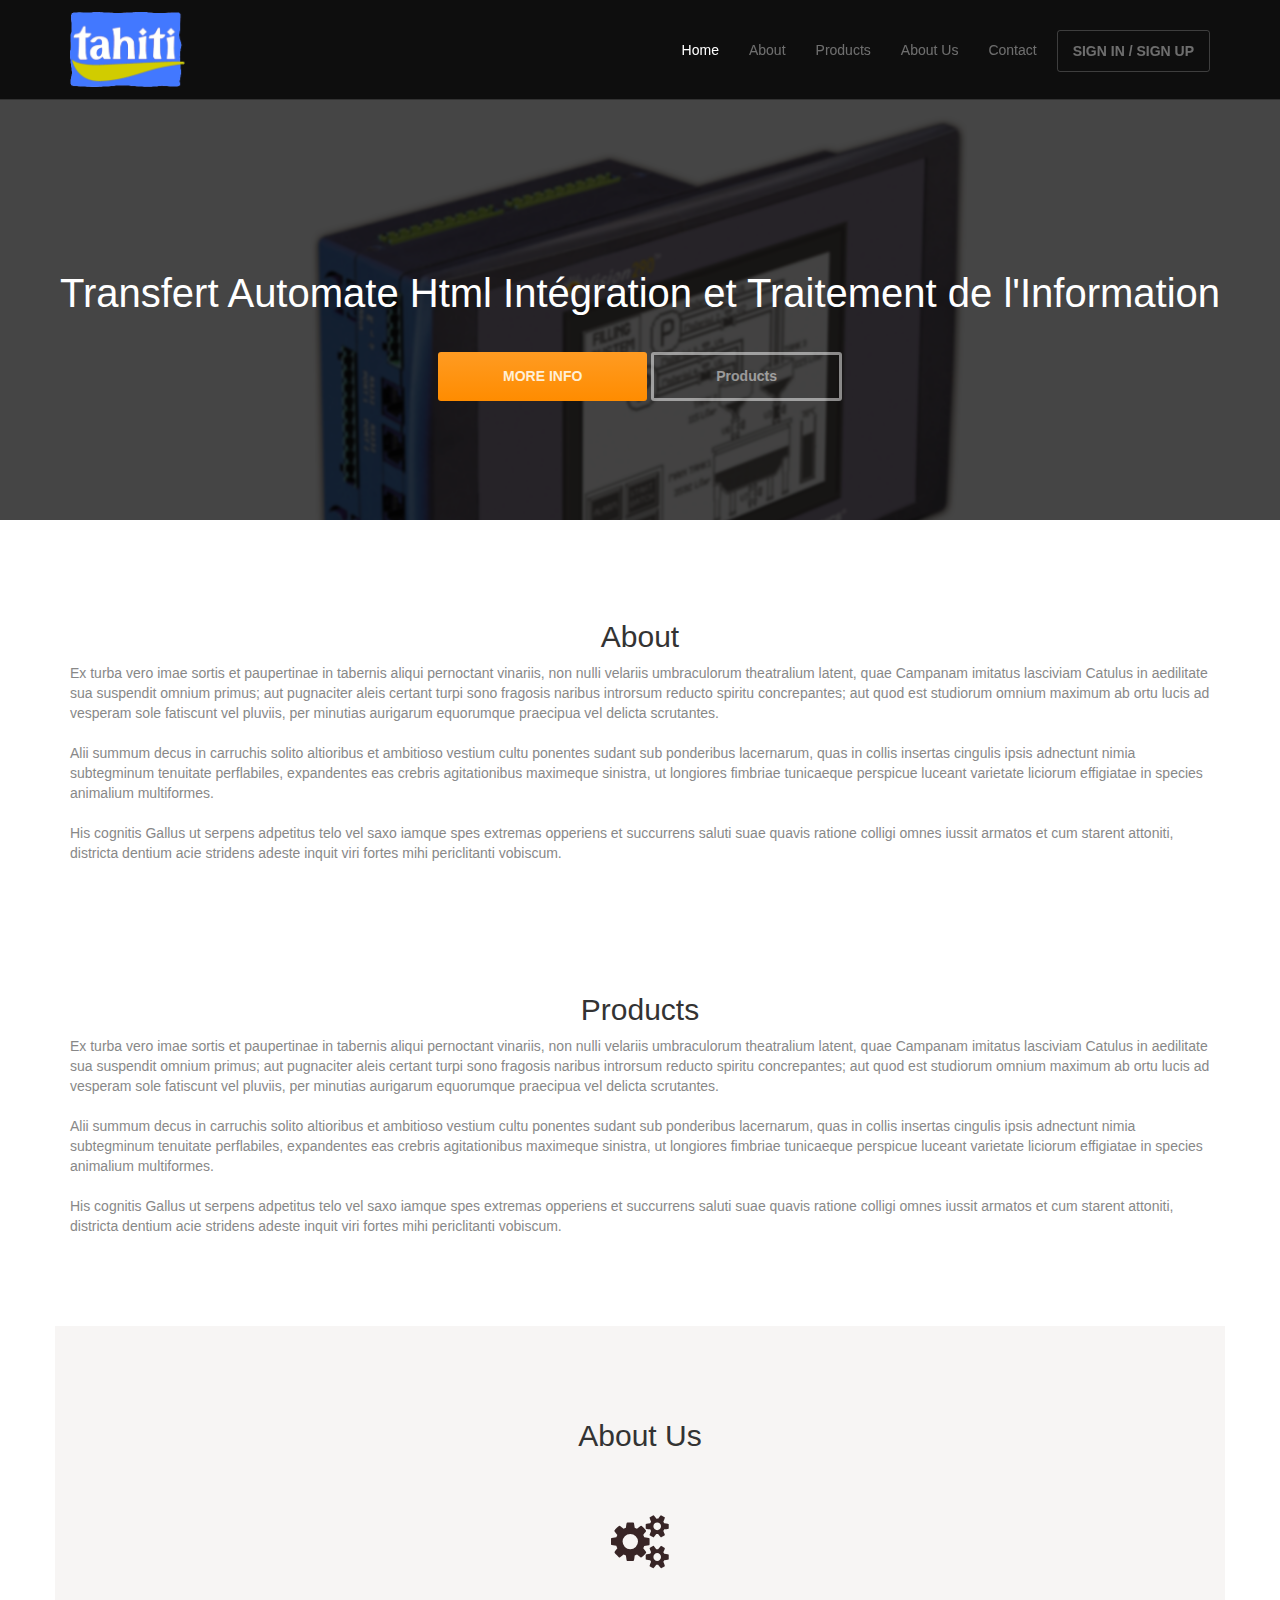
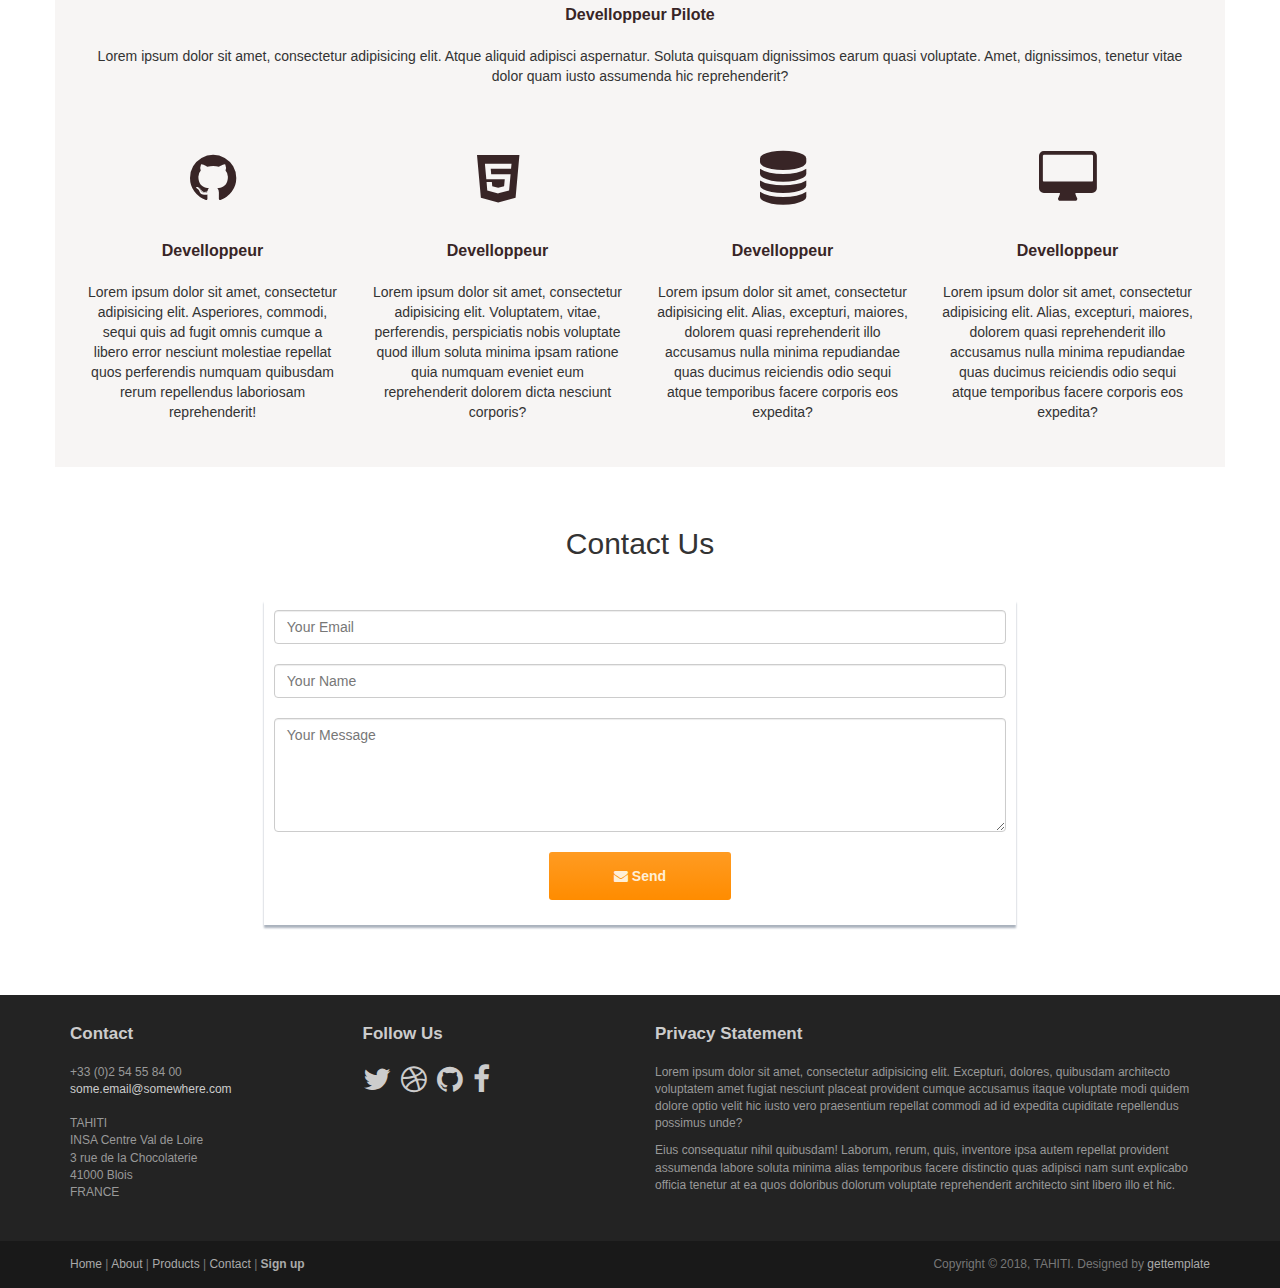
==== tahiti/index.html @ 8d60c03f "add static page" ====
<!DOCTYPE html>
<html lang="en">

<head>
	<meta charset="utf-8">
	<meta name="viewport" content="width=device-width, initial-scale=1.0">
	<meta name="description" content="">

	<title>TAHITI - AWAIE -- Index</title>

	<link rel="shortcut icon" href="assets/img/icon.png">

	<link rel="stylesheet" media="screen" href="http://fonts.googleapis.com/css?family=Roboto:300,400,700">
	<link rel="stylesheet" href="assets/css/bootstrap.css">
	<link rel="stylesheet" href="assets/font-awesome/css/font-awesome.min.css">

	<!-- Custom styles for our template -->
	<link rel="stylesheet" href="assets/css/bootstrap-theme-static.css" media="screen">
	<link rel="stylesheet" href="assets/css/static.css">
</head>

<body class="home">
	<!-- Fixed navbar -->
	<div class="navbar navbar-inverse navbar-fixed-top headroom">
		<div class="container">
			<div class="navbar-header">
				<!-- Button for smallest screens -->
				<button type="button" class="navbar-toggle" data-toggle="collapse" data-target=".navbar-collapse"><span class="icon-bar"></span>
					<span class="icon-bar"></span> <span class="icon-bar"></span> </button>
				<a class="navbar-brand" href="index.html"><img src="assets/img/icon.png" style="max-height: 75px;" alt="TAHITI" /></a>
			</div>
			<div class="navbar-collapse collapse">
				<ul class="nav navbar-nav pull-right">
					<li class="active"><a href="#">Home</a></li>
					<li><a href="#about">About</a></li>
					<li><a href="#products">Products</a></li>
					<li><a href="#about-us">About Us</a></li>
					<li><a href="#contact">Contact</a></li>
					<li><a class="btn" href="login.php">SIGN IN / SIGN UP</a></li>
				</ul>
			</div>
			<!--/.nav-collapse -->
		</div>
	</div>
	<!-- /.navbar -->

	<!-- Header -->
	<header id="head">
		<div class="container">
			<div class="row">
				<h1 class="lead">Transfert Automate Html Intégration et Traitement de l'Information</h1>
				<p><br></p>
				<p><a class="btn btn-action btn-lg" role="button" href="#about">MORE INFO</a> <a class="btn btn-default btn-lg"
					 role="button" href="#products">Products</a></p>
			</div>
		</div>
	</header>
	<!-- /Header -->

	<!-- About -->
	<div class="container" id="about">
		<br> <br>
		<h2 class="text-center top-space">About</h2>
		<p class="text-muted">
			Ex turba vero imae sortis et paupertinae in tabernis aliqui pernoctant vinariis, non nulli velariis umbraculorum
			theatralium latent, quae Campanam imitatus lasciviam Catulus in aedilitate sua suspendit omnium primus; aut
			pugnaciter aleis certant turpi sono fragosis naribus introrsum reducto spiritu concrepantes; aut quod est studiorum
			omnium maximum ab ortu lucis ad vesperam sole fatiscunt vel pluviis, per minutias aurigarum equorumque praecipua vel
			delicta scrutantes.<br><br>

			Alii summum decus in carruchis solito altioribus et ambitioso vestium cultu ponentes sudant sub ponderibus
			lacernarum, quas in collis insertas cingulis ipsis adnectunt nimia subtegminum tenuitate perflabiles, expandentes
			eas crebris agitationibus maximeque sinistra, ut longiores fimbriae tunicaeque perspicue luceant varietate liciorum
			effigiatae in species animalium multiformes.<br><br>

			His cognitis Gallus ut serpens adpetitus telo vel saxo iamque spes extremas opperiens et succurrens saluti suae
			quavis ratione colligi omnes iussit armatos et cum starent attoniti, districta dentium acie stridens adeste inquit
			viri fortes mihi periclitanti vobiscum.<br><br>
		</p>
	</div>
	<!-- /About-->

	<!-- Products -->
	<div class="container" id="products">
		<br> <br>
		<h2 class="text-center top-space">Products</h2>
		<p class="text-muted">
			Ex turba vero imae sortis et paupertinae in tabernis aliqui pernoctant vinariis, non nulli velariis umbraculorum
			theatralium latent, quae Campanam imitatus lasciviam Catulus in aedilitate sua suspendit omnium primus; aut
			pugnaciter aleis certant turpi sono fragosis naribus introrsum reducto spiritu concrepantes; aut quod est studiorum
			omnium maximum ab ortu lucis ad vesperam sole fatiscunt vel pluviis, per minutias aurigarum equorumque praecipua vel
			delicta scrutantes.<br><br>

			Alii summum decus in carruchis solito altioribus et ambitioso vestium cultu ponentes sudant sub ponderibus
			lacernarum, quas in collis insertas cingulis ipsis adnectunt nimia subtegminum tenuitate perflabiles, expandentes
			eas crebris agitationibus maximeque sinistra, ut longiores fimbriae tunicaeque perspicue luceant varietate liciorum
			effigiatae in species animalium multiformes.<br><br>

			His cognitis Gallus ut serpens adpetitus telo vel saxo iamque spes extremas opperiens et succurrens saluti suae
			quavis ratione colligi omnes iussit armatos et cum starent attoniti, districta dentium acie stridens adeste inquit
			viri fortes mihi periclitanti vobiscum.<br><br>
		</p>
	</div>
	<!-- /Products-->

	<!-- About Us -->
	<div class="jumbotron top-space container" id="about-us">
		<h2 class="text-center top-space">About Us</h2>

		<div class="row">
			<div class="col-md-12 col-sm-12 highlight">
				<div class="h-caption">
					<h4><i class="fa fa-cogs"></i>Develloppeur Pilote</h4>
				</div>
				<div class="h-body text-center">
					<p>Lorem ipsum dolor sit amet, consectetur adipisicing elit. Atque aliquid adipisci aspernatur. Soluta quisquam
						dignissimos earum quasi voluptate. Amet, dignissimos, tenetur vitae dolor quam iusto assumenda hic
						reprehenderit?</p>
				</div>
			</div>
			<div class="col-md-3 col-sm-6 highlight">
				<div class="h-caption">
					<h4><i class="fa fa-github"></i>Develloppeur</h4>
				</div>
				<div class="h-body text-center">
					<p>Lorem ipsum dolor sit amet, consectetur adipisicing elit. Asperiores, commodi, sequi quis ad fugit omnis
						cumque a libero error nesciunt molestiae repellat quos perferendis numquam quibusdam rerum repellendus
						laboriosam reprehenderit! </p>
				</div>
			</div>
			<div class="col-md-3 col-sm-6 highlight">
				<div class="h-caption">
					<h4><i class="fa fa-html5"></i>Develloppeur</h4>
				</div>
				<div class="h-body text-center">
					<p>Lorem ipsum dolor sit amet, consectetur adipisicing elit. Voluptatem, vitae, perferendis, perspiciatis nobis
						voluptate quod illum soluta minima ipsam ratione quia numquam eveniet eum reprehenderit dolorem dicta nesciunt
						corporis?</p>
				</div>
			</div>
			<div class="col-md-3 col-sm-6 highlight">
				<div class="h-caption">
					<h4><i class="fa fa-database"></i>Develloppeur</h4>
				</div>
				<div class="h-body text-center">
					<p>Lorem ipsum dolor sit amet, consectetur adipisicing elit. Alias, excepturi, maiores, dolorem quasi
						reprehenderit illo accusamus nulla minima repudiandae quas ducimus reiciendis odio sequi atque temporibus facere
						corporis eos expedita? </p>
				</div>
			</div>
			<div class="col-md-3 col-sm-6 highlight">
				<div class="h-caption">
					<h4><i class="fa fa-desktop"></i>Develloppeur</h4>
				</div>
				<div class="h-body text-center">
					<p>Lorem ipsum dolor sit amet, consectetur adipisicing elit. Alias, excepturi, maiores, dolorem quasi
						reprehenderit illo accusamus nulla minima repudiandae quas ducimus reiciendis odio sequi atque temporibus facere
						corporis eos expedita? </p>
				</div>
			</div>
		</div> <!-- /row  -->
	</div>
	<!-- /About Us -->

	<!-- Contact -->
	<div class="container text-center container" id="contact">
		<h2 class="text-center top-space">Contact Us</h2>
		<br>

		<div class="contact" style="text-align:center;">
			<div class="form-group">
				<form method="post" action="">
					<input type="text" name="email" class="form-control" placeholder="Your Email" tabindex="1"><br>
					<input type="text" name="name" class="form-control" placeholder="Your Name" tabindex="2"><br>

					<textarea name="content" class="form-control" rows="5" placeholder="Your Message" tabindex="3"></textarea><br>

					<button class="btn btn-action btn-lg" type="submit" name="Login" tabindex="4"><i class="fa fa-envelope"></i> Send</button>

				</form>
			</div>

		</div> <!-- /row -->


	</div> <!-- /contact -->



	<footer id="footer" class="top-space">

		<div class="footer1">
			<div class="container">
				<div class="row">

					<div class="col-md-3 widget">
						<h3 class="widget-title">Contact</h3>
						<div class="widget-body">
							<p>+33 (0)2 54 55 84 00<br>
								<a href="mailto:#">some.email@somewhere.com</a><br>
								<br>
								TAHITI<br> INSA Centre Val de Loire<br> 3 rue de la Chocolaterie<br> 41000 Blois<br> FRANCE
							</p>
						</div>
					</div>

					<div class="col-md-3 widget">
						<h3 class="widget-title">Follow Us</h3>
						<div class="widget-body" style="min-height: 25px;">
							<p class="follow-me-icons">
								<a href=""><i class="fa fa-twitter fa-2"></i></a>
								<a href=""><i class="fa fa-dribbble fa-2"></i></a>
								<a href=""><i class="fa fa-github fa-2"></i></a>
								<a href=""><i class="fa fa-facebook fa-2"></i></a>
							</p>
						</div>
					</div>

					<div class="col-md-6 widget">
						<h3 class="widget-title">Privacy Statement</h3>
						<div class="widget-body">
							<p>Lorem ipsum dolor sit amet, consectetur adipisicing elit. Excepturi, dolores, quibusdam architecto voluptatem
								amet fugiat nesciunt placeat provident cumque accusamus itaque voluptate modi quidem dolore optio velit hic
								iusto vero praesentium repellat commodi ad id expedita cupiditate repellendus possimus unde?</p>
							<p>Eius consequatur nihil quibusdam! Laborum, rerum, quis, inventore ipsa autem repellat provident assumenda
								labore soluta minima alias temporibus facere distinctio quas adipisci nam sunt explicabo officia tenetur at ea
								quos doloribus dolorum voluptate reprehenderit architecto sint libero illo et hic.</p>
						</div>
					</div>

				</div> <!-- /row of widgets -->
			</div>
		</div>

		<div class="footer2">
			<div class="container">
				<div class="row">

					<div class="col-md-6 widget">
						<div class="widget-body">
							<p class="simplenav">
								<a href="#">Home</a> |
								<a href="#about">About</a> |
								<a href="#products">Products</a> |
								<a href="#about-us">Contact</a> |
								<b><a href="login.php">Sign up</a></b>
							</p>
						</div>
					</div>

					<div class="col-md-6 widget">
						<div class="widget-body">
							<p class="text-right">
								Copyright &copy; 2018, TAHITI. Designed by <a href="http://gettemplate.com/" rel="designer">gettemplate</a>
							</p>
						</div>
					</div>

				</div> <!-- /row of widgets -->
			</div>
		</div>

	</footer>
</body>

<script>
	function clear(element){
		element.value = null;
	}

</script>

</html>
---- tahiti/assets/css/static.css ----
/* Header */

#head {
	background: #181015 url(../img/automate2.png) no-repeat;
	background-size: cover;
	min-height: 520px;
	text-align: center;
	padding-top: 240px;
	color: white;
	font-weight: 300;
}

#head.secondary {
	height: 100px;
	min-height: 100px;
	padding-top: 0px;
}

#head .lead {
	font-size: 40px;
	margin-bottom: 6px;
	color: white;
	line-height: 1.15em;
}

#head .tagline {
	color: rgba(255, 255, 255, 0.75);
	margin-bottom: 25px;
}

#head .tagline a {
	color: #fff;
}

#head .btn {
	margin-bottom: 10px;
}

#head .btn-default {
	text-shadow: none;
	background: transparent;
	color: rgba(255, 255, 255, .5);
	-webkit-box-shadow: inset 0px 0px 0px 3px rgba(255, 255, 255, .5);
	-moz-box-shadow: inset 0px 0px 0px 3px rgba(255, 255, 255, .5);
	box-shadow: inset 0px 0px 0px 3px rgba(255, 255, 255, .5);
	background: transparent;
}

#head .btn-default:hover, #head .btn-default:focus {
	color: rgba(255, 255, 255, .8);
	-webkit-box-shadow: inset 0px 0px 0px 3px rgba(255, 255, 255, .8);
	-moz-box-shadow: inset 0px 0px 0px 3px rgba(255, 255, 255, .8);
	box-shadow: inset 0px 0px 0px 3px rgba(255, 255, 255, .8);
	background: transparent;
}

#head .btn-default:active, #head .btn-default.active {
	color: #fff;
	-webkit-box-shadow: inset 0px 0px 0px 3px #fff;
	-moz-box-shadow: inset 0px 0px 0px 3px #fff;
	box-shadow: inset 0px 0px 0px 3px #fff;
	background: transparent;
}

@media (max-width: 767px) {
	#head {
		min-height: 420px;
		padding-top: 160px;
	}
	#head .lead {
		font-size: 34px;
	}
}

/* Autohide navbar */

.slideUp {
	top: -100px;
}

.headroom {
	-webkit-transition: all 0.4s ease-out;
	-moz-transition: all 0.4s ease-out;
	-o-transition: all 0.4s ease-out;
	transition: all 0.4s ease-out;
}

/* Highlights (in jumbotron in most cases) */

.highlight {
	margin-top: 40px;
}

.h-caption {
	text-align: center;
}

.h-caption i {
	display: block;
	font-size: 54px;
	color: #382526;
	margin-bottom: 36px;
}

.h-caption h4 {
	color: #382526;
	font-size: 16px;
	font-weight: bold;
	margin-bottom: 20px;
}

.h-body {}

/* Typography */

h1, h2, h3, h4, h5, h6 {
}

h1, .h1, h2, .h2, h3, .h3 {
	margin-top: 30px;
}

blockquote {
	font-style: italic;
	font-family: Georgia;
	color: #999;
	margin: 30px 0 30px;
}

label {
	color: #777;
}

.thin {
	font-weight: 300;
}

.page-title {
	margin-top: 20px;
	font-weight: 300;
}

.text-muted {
	color: #888;
}

.breadcrumb {
	background: none;
	padding: 0;
	margin: 30px 0 0px 0;
}

ul.list-spaces li {
	margin-bottom: 10px;
}

/* Helpers */

.container-full {
	margin: 0 auto;
	width: 100%;
}

.top-space {
	margin-top: 60px;
}

.top-margin {
	margin-top: 20px;
}

img {
	max-width: 100%;
}

img.pull-right {
	margin-left: 10px;
}

img.pull-left {
	margin-right: 10px;
}

#map {
	width: 100%;
	height: 280px;
}

#social {
	margin-top: 50px;
	margin-bottom: 50px;
}

#social .wrapper {
	width: 340px;
	margin: 0 auto;
}

/* Main content block */

.maincontent {}

/* Sidebars */

.sidebar {
	padding-top: 36px;
	padding-bottom: 30px;
}

.sidebar .widget {
	margin-bottom: 20px;
}

.sidebar h1, .sidebar .h1, .sidebar h2, .sidebar .h2, .sidebar h3, .sidebar .h3 {
	margin-top: 20px;
}

/* Footer */

.footer1 {
	background: #232323;
	padding: 30px 0 0 0;
	font-size: 12px;
	color: #999;
}

.footer1 a {
	color: #ccc;
}

.footer1 a:hover {
	color: #fff;
}

.footer1 .widget {
	margin-bottom: 30px;
}

.footer1 .widget-title {
	font-size: 17px;
	font-weight: bold;
	color: #ccc;
	margin: 0 0 20px;
}

.footer1 .entry-meta {
	border-top: 1px solid #ccc;
	border-bottom: 1px solid #ccc;
	margin: 0 0 35px 0;
	padding: 2px 0;
	color: #888888;
	font-size: 12px;
	font-size: 0.75rem;
}

.footer1 .entry-meta a {
	color: #333333;
}

.footer1 .entry-meta .meta-in {
	border-top: 1px solid #ccc;
	border-bottom: 1px solid #ccc;
	padding: 10px 0;
}

.follow-me-icons {
	font-size: 30px;
}

.follow-me-icons i {
	float: left;
	margin: 0 10px 0 0;
}

.footer2 {
	background: #191919;
	padding: 15px 0;
	color: #777;
	font-size: 12px;
}

.footer2 a {
	color: #aaa;
}

.footer2 a:hover {
	color: #fff;
}

.footer2 p {
	margin: 0;
}

.widget-simplenav {
	margin-left: -5px;
}

.widget-simplenav a {
	margin: 0 5px;
}

/* FORM */

.contact {
	width: 66%;
	
    background: #ffffff;
    margin: 10px auto;
    padding: 10px;
    box-shadow: 0px 3px 2px #aab2bd;
    text-align: left;
}

textarea {
	resize: vertical;
}
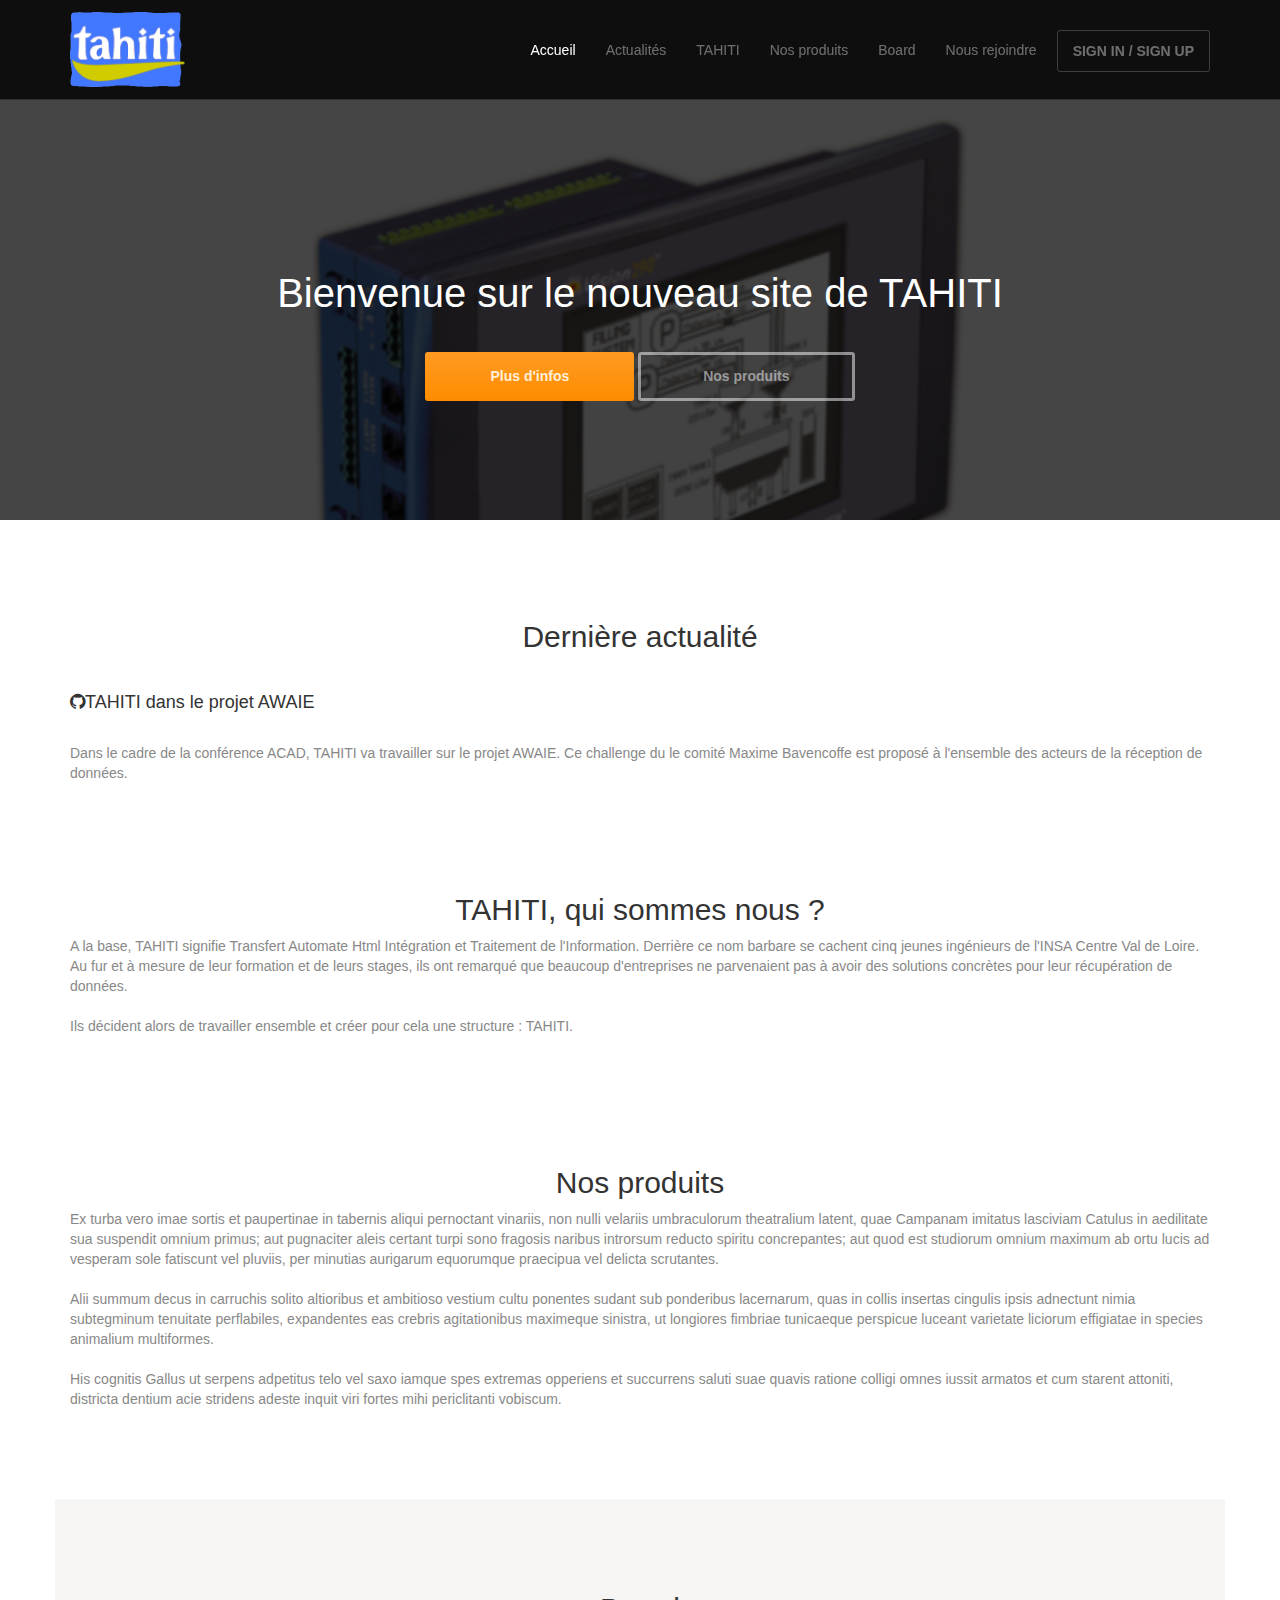
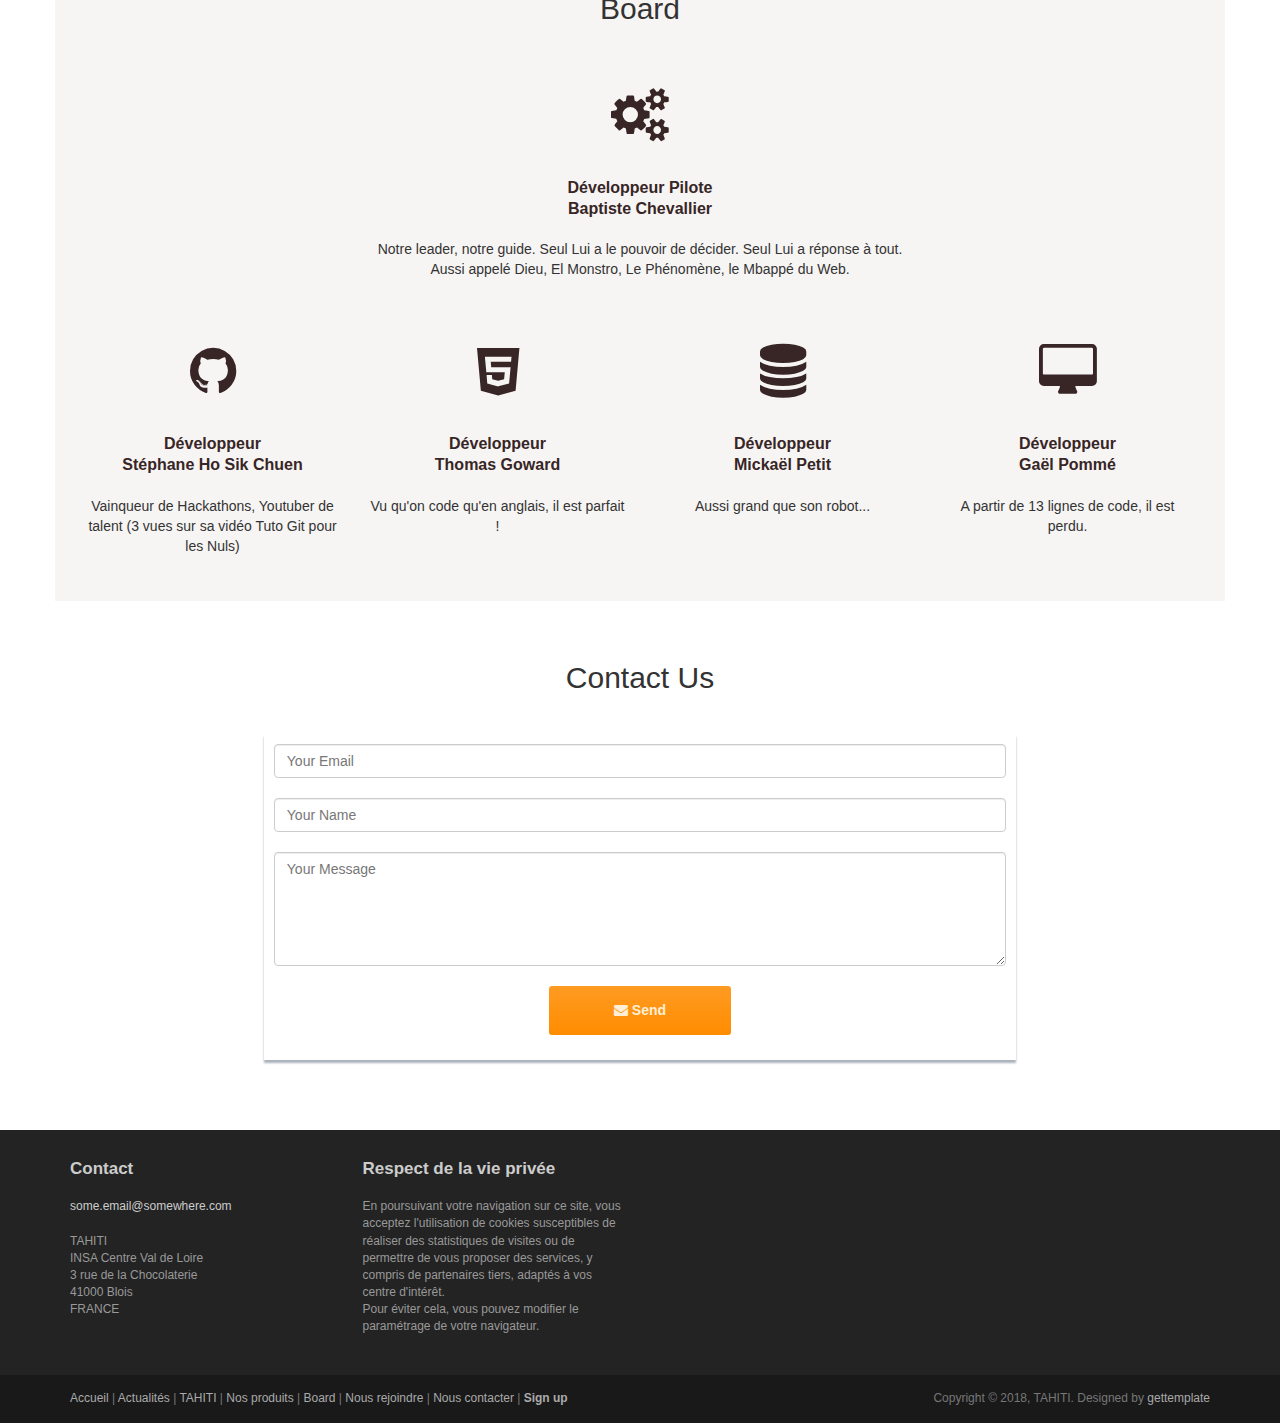
==== commit 124f04b0: "Développement page index" ====
--- a/tahiti/index.html
+++ b/tahiti/index.html
@@ -6,7 +6,7 @@
 	<meta name="viewport" content="width=device-width, initial-scale=1.0">
 	<meta name="description" content="">
 
-	<title>TAHITI - AWAIE -- Index</title>
+	<title>TAHITI - AWAIE - Accueil</title>
 
 	<link rel="shortcut icon" href="assets/img/icon.png">
 
@@ -31,11 +31,13 @@
 			</div>
 			<div class="navbar-collapse collapse">
 				<ul class="nav navbar-nav pull-right">
-					<li class="active"><a href="#">Home</a></li>
-					<li><a href="#about">About</a></li>
-					<li><a href="#products">Products</a></li>
-					<li><a href="#about-us">About Us</a></li>
-					<li><a href="#contact">Contact</a></li>
+					<li class="active"><a href="#">Accueil</a></li>
+					<li><a href="#news">Actualités</a></li>
+					<li><a href="#about">TAHITI</a></li>
+					<li><a href="#products">Nos produits</a></li>
+					<li><a href="#about-us">Board</a></li>
+					<li><a href="#recruit">Nous rejoindre</a></li>
+					<!--<li><a href="#contact">Nous contacter</a></li>-->
 					<li><a class="btn" href="login.php">SIGN IN / SIGN UP</a></li>
 				</ul>
 			</div>
@@ -48,19 +50,48 @@
 	<header id="head">
 		<div class="container">
 			<div class="row">
-				<h1 class="lead">Transfert Automate Html Intégration et Traitement de l'Information</h1>
+				<h1 class="lead">Bienvenue sur le nouveau site de TAHITI</h1>
 				<p><br></p>
-				<p><a class="btn btn-action btn-lg" role="button" href="#about">MORE INFO</a> <a class="btn btn-default btn-lg"
-					 role="button" href="#products">Products</a></p>
+				<p><a class="btn btn-action btn-lg" role="button" href="#about">Plus d'infos</a> <a class="btn btn-default btn-lg"
+					 role="button" href="#products">Nos produits</a></p>
 			</div>
 		</div>
 	</header>
 	<!-- /Header -->
+
+
+	<!-- News -->
+	<div class="container" id=news">
+		<br> <br>
+		<h2 class="text-center top-space">Dernière actualité</h2><br>
+		<h4><i class="fa fa-github"></i>TAHITI dans le projet AWAIE</h4> <br>
+		<p class="text-muted">
+			Dans le cadre de la conférence ACAD, TAHITI va travailler sur le projet AWAIE.
+			Ce challenge du  le comité Maxime Bavencoffe est proposé à l'ensemble
+			des acteurs de la réception de données.
+		</p>
+	</div>
+	<!-- /News -->
 
 	<!-- About -->
 	<div class="container" id="about">
 		<br> <br>
-		<h2 class="text-center top-space">About</h2>
+		<h2 class="text-center top-space">TAHITI, qui sommes nous ?</h2>
+		<p class="text-muted">
+			A la base, TAHITI signifie Transfert Automate Html Intégration et Traitement de l'Information.
+			Derrière ce nom barbare se cachent cinq jeunes ingénieurs de l'INSA Centre Val de Loire.
+			Au fur et à mesure de leur formation et de leurs stages, ils ont remarqué que beaucoup d'entreprises
+			ne parvenaient pas à avoir des solutions concrètes pour leur récupération de données. <br> <br>
+
+			Ils décident alors de travailler ensemble et créer pour cela une structure : TAHITI.<br><br>
+		</p>
+	</div>
+	<!-- /About-->
+
+	<!-- Products -->
+	<div class="container" id="products">
+		<br> <br>
+		<h2 class="text-center top-space">Nos produits</h2>
 		<p class="text-muted">
 			Ex turba vero imae sortis et paupertinae in tabernis aliqui pernoctant vinariis, non nulli velariis umbraculorum
 			theatralium latent, quae Campanam imitatus lasciviam Catulus in aedilitate sua suspendit omnium primus; aut
@@ -78,89 +109,67 @@
 			viri fortes mihi periclitanti vobiscum.<br><br>
 		</p>
 	</div>
-	<!-- /About-->
-
-	<!-- Products -->
-	<div class="container" id="products">
-		<br> <br>
-		<h2 class="text-center top-space">Products</h2>
-		<p class="text-muted">
-			Ex turba vero imae sortis et paupertinae in tabernis aliqui pernoctant vinariis, non nulli velariis umbraculorum
-			theatralium latent, quae Campanam imitatus lasciviam Catulus in aedilitate sua suspendit omnium primus; aut
-			pugnaciter aleis certant turpi sono fragosis naribus introrsum reducto spiritu concrepantes; aut quod est studiorum
-			omnium maximum ab ortu lucis ad vesperam sole fatiscunt vel pluviis, per minutias aurigarum equorumque praecipua vel
-			delicta scrutantes.<br><br>
-
-			Alii summum decus in carruchis solito altioribus et ambitioso vestium cultu ponentes sudant sub ponderibus
-			lacernarum, quas in collis insertas cingulis ipsis adnectunt nimia subtegminum tenuitate perflabiles, expandentes
-			eas crebris agitationibus maximeque sinistra, ut longiores fimbriae tunicaeque perspicue luceant varietate liciorum
-			effigiatae in species animalium multiformes.<br><br>
-
-			His cognitis Gallus ut serpens adpetitus telo vel saxo iamque spes extremas opperiens et succurrens saluti suae
-			quavis ratione colligi omnes iussit armatos et cum starent attoniti, districta dentium acie stridens adeste inquit
-			viri fortes mihi periclitanti vobiscum.<br><br>
-		</p>
-	</div>
 	<!-- /Products-->
 
 	<!-- About Us -->
 	<div class="jumbotron top-space container" id="about-us">
-		<h2 class="text-center top-space">About Us</h2>
+		<h2 class="text-center top-space">Board</h2>
 
 		<div class="row">
 			<div class="col-md-12 col-sm-12 highlight">
 				<div class="h-caption">
-					<h4><i class="fa fa-cogs"></i>Develloppeur Pilote</h4>
-				</div>
-				<div class="h-body text-center">
-					<p>Lorem ipsum dolor sit amet, consectetur adipisicing elit. Atque aliquid adipisci aspernatur. Soluta quisquam
-						dignissimos earum quasi voluptate. Amet, dignissimos, tenetur vitae dolor quam iusto assumenda hic
-						reprehenderit?</p>
-				</div>
-			</div>
-			<div class="col-md-3 col-sm-6 highlight">
-				<div class="h-caption">
-					<h4><i class="fa fa-github"></i>Develloppeur</h4>
-				</div>
-				<div class="h-body text-center">
-					<p>Lorem ipsum dolor sit amet, consectetur adipisicing elit. Asperiores, commodi, sequi quis ad fugit omnis
-						cumque a libero error nesciunt molestiae repellat quos perferendis numquam quibusdam rerum repellendus
-						laboriosam reprehenderit! </p>
-				</div>
-			</div>
-			<div class="col-md-3 col-sm-6 highlight">
-				<div class="h-caption">
-					<h4><i class="fa fa-html5"></i>Develloppeur</h4>
-				</div>
-				<div class="h-body text-center">
-					<p>Lorem ipsum dolor sit amet, consectetur adipisicing elit. Voluptatem, vitae, perferendis, perspiciatis nobis
-						voluptate quod illum soluta minima ipsam ratione quia numquam eveniet eum reprehenderit dolorem dicta nesciunt
-						corporis?</p>
-				</div>
-			</div>
-			<div class="col-md-3 col-sm-6 highlight">
-				<div class="h-caption">
-					<h4><i class="fa fa-database"></i>Develloppeur</h4>
-				</div>
-				<div class="h-body text-center">
-					<p>Lorem ipsum dolor sit amet, consectetur adipisicing elit. Alias, excepturi, maiores, dolorem quasi
-						reprehenderit illo accusamus nulla minima repudiandae quas ducimus reiciendis odio sequi atque temporibus facere
-						corporis eos expedita? </p>
-				</div>
-			</div>
-			<div class="col-md-3 col-sm-6 highlight">
-				<div class="h-caption">
-					<h4><i class="fa fa-desktop"></i>Develloppeur</h4>
-				</div>
-				<div class="h-body text-center">
-					<p>Lorem ipsum dolor sit amet, consectetur adipisicing elit. Alias, excepturi, maiores, dolorem quasi
-						reprehenderit illo accusamus nulla minima repudiandae quas ducimus reiciendis odio sequi atque temporibus facere
-						corporis eos expedita? </p>
+					<h4><i class="fa fa-cogs"></i>Développeur Pilote<br>
+					Baptiste Chevallier</h4>
+				</div>
+				<div class="h-body text-center">
+					<p>Notre leader, notre guide. Seul Lui a le pouvoir de décider. Seul Lui a réponse à tout.<br>
+					Aussi appelé Dieu, El Monstro, Le Phénomène, le Mbappé du Web.</p>
+				</div>
+			</div>
+			<div class="col-md-3 col-sm-6 highlight">
+				<div class="h-caption">
+					<h4><i class="fa fa-github"></i>Développeur<br>
+					Stéphane Ho Sik Chuen</h4>
+				</div>
+				<div class="h-body text-center">
+					<p>Vainqueur de Hackathons, Youtuber de talent (3 vues sur sa vidéo Tuto Git pour les Nuls)
+					</p>
+				</div>
+			</div>
+			<div class="col-md-3 col-sm-6 highlight">
+				<div class="h-caption">
+					<h4><i class="fa fa-html5"></i>Développeur<br>
+					Thomas Goward</h4>
+				</div>
+				<div class="h-body text-center">
+					<p>Vu qu'on code qu'en anglais, il est parfait !</p>
+				</div>
+			</div>
+			<div class="col-md-3 col-sm-6 highlight">
+				<div class="h-caption">
+					<h4><i class="fa fa-database"></i>Développeur<br>
+					Mickaël Petit</h4>
+				</div>
+				<div class="h-body text-center">
+					<p>Aussi grand que son robot...</p>
+				</div>
+			</div>
+			<div class="col-md-3 col-sm-6 highlight">
+				<div class="h-caption">
+					<h4><i class="fa fa-desktop"></i>Développeur<br>
+						Gaël Pommé</h4>
+				</div>
+				<div class="h-body text-center">
+					<p>A partir de 13 lignes de code, il est perdu.</p>
 				</div>
 			</div>
 		</div> <!-- /row  -->
 	</div>
 	<!-- /About Us -->
+
+	<!-- Recruit -->
+
+	<!-- /Recruit -->
 
 	<!-- Contact -->
 	<div class="container text-center container" id="contact">
@@ -196,15 +205,18 @@
 					<div class="col-md-3 widget">
 						<h3 class="widget-title">Contact</h3>
 						<div class="widget-body">
-							<p>+33 (0)2 54 55 84 00<br>
-								<a href="mailto:#">some.email@somewhere.com</a><br>
+							<p><a href="mailto:#">some.email@somewhere.com</a><br>
 								<br>
-								TAHITI<br> INSA Centre Val de Loire<br> 3 rue de la Chocolaterie<br> 41000 Blois<br> FRANCE
-							</p>
-						</div>
-					</div>
-
-					<div class="col-md-3 widget">
+								TAHITI<br> 
+								INSA Centre Val de Loire<br> 
+								3 rue de la Chocolaterie<br> 
+								41000 Blois<br> 
+								FRANCE
+							</p>
+						</div>
+					</div>
+
+					<!--<div class="col-md-3 widget">
 						<h3 class="widget-title">Follow Us</h3>
 						<div class="widget-body" style="min-height: 25px;">
 							<p class="follow-me-icons">
@@ -214,17 +226,15 @@
 								<a href=""><i class="fa fa-facebook fa-2"></i></a>
 							</p>
 						</div>
-					</div>
-
-					<div class="col-md-6 widget">
-						<h3 class="widget-title">Privacy Statement</h3>
-						<div class="widget-body">
-							<p>Lorem ipsum dolor sit amet, consectetur adipisicing elit. Excepturi, dolores, quibusdam architecto voluptatem
-								amet fugiat nesciunt placeat provident cumque accusamus itaque voluptate modi quidem dolore optio velit hic
-								iusto vero praesentium repellat commodi ad id expedita cupiditate repellendus possimus unde?</p>
-							<p>Eius consequatur nihil quibusdam! Laborum, rerum, quis, inventore ipsa autem repellat provident assumenda
-								labore soluta minima alias temporibus facere distinctio quas adipisci nam sunt explicabo officia tenetur at ea
-								quos doloribus dolorum voluptate reprehenderit architecto sint libero illo et hic.</p>
+					</div>-->
+
+					<div class="col-md-3 widget">
+						<h3 class="widget-title">Respect de la vie privée</h3>
+						<div class="widget-body">
+							<p>En poursuivant votre navigation sur ce site, vous acceptez l'utilisation de cookies susceptibles de réaliser des
+								statistiques de visites ou de permettre de vous proposer des services, y compris de partenaires tiers, adaptés 
+								à vos centre d'intérêt. <br>
+							 Pour éviter cela, vous pouvez modifier le paramétrage de votre navigateur.							</p>
 						</div>
 					</div>
 
@@ -239,10 +249,13 @@
 					<div class="col-md-6 widget">
 						<div class="widget-body">
 							<p class="simplenav">
-								<a href="#">Home</a> |
-								<a href="#about">About</a> |
-								<a href="#products">Products</a> |
-								<a href="#about-us">Contact</a> |
+								<a href="#">Accueil</a> |
+								<a href="#news">Actualités</a> |
+								<a href="#about">TAHITI</a> |
+								<a href="#products">Nos produits</a> |
+								<a href="#about-us">Board</a> |
+								<a href="#recruit">Nous rejoindre</a> |
+								<a href="#contact">Nous contacter</a> |
 								<b><a href="login.php">Sign up</a></b>
 							</p>
 						</div>
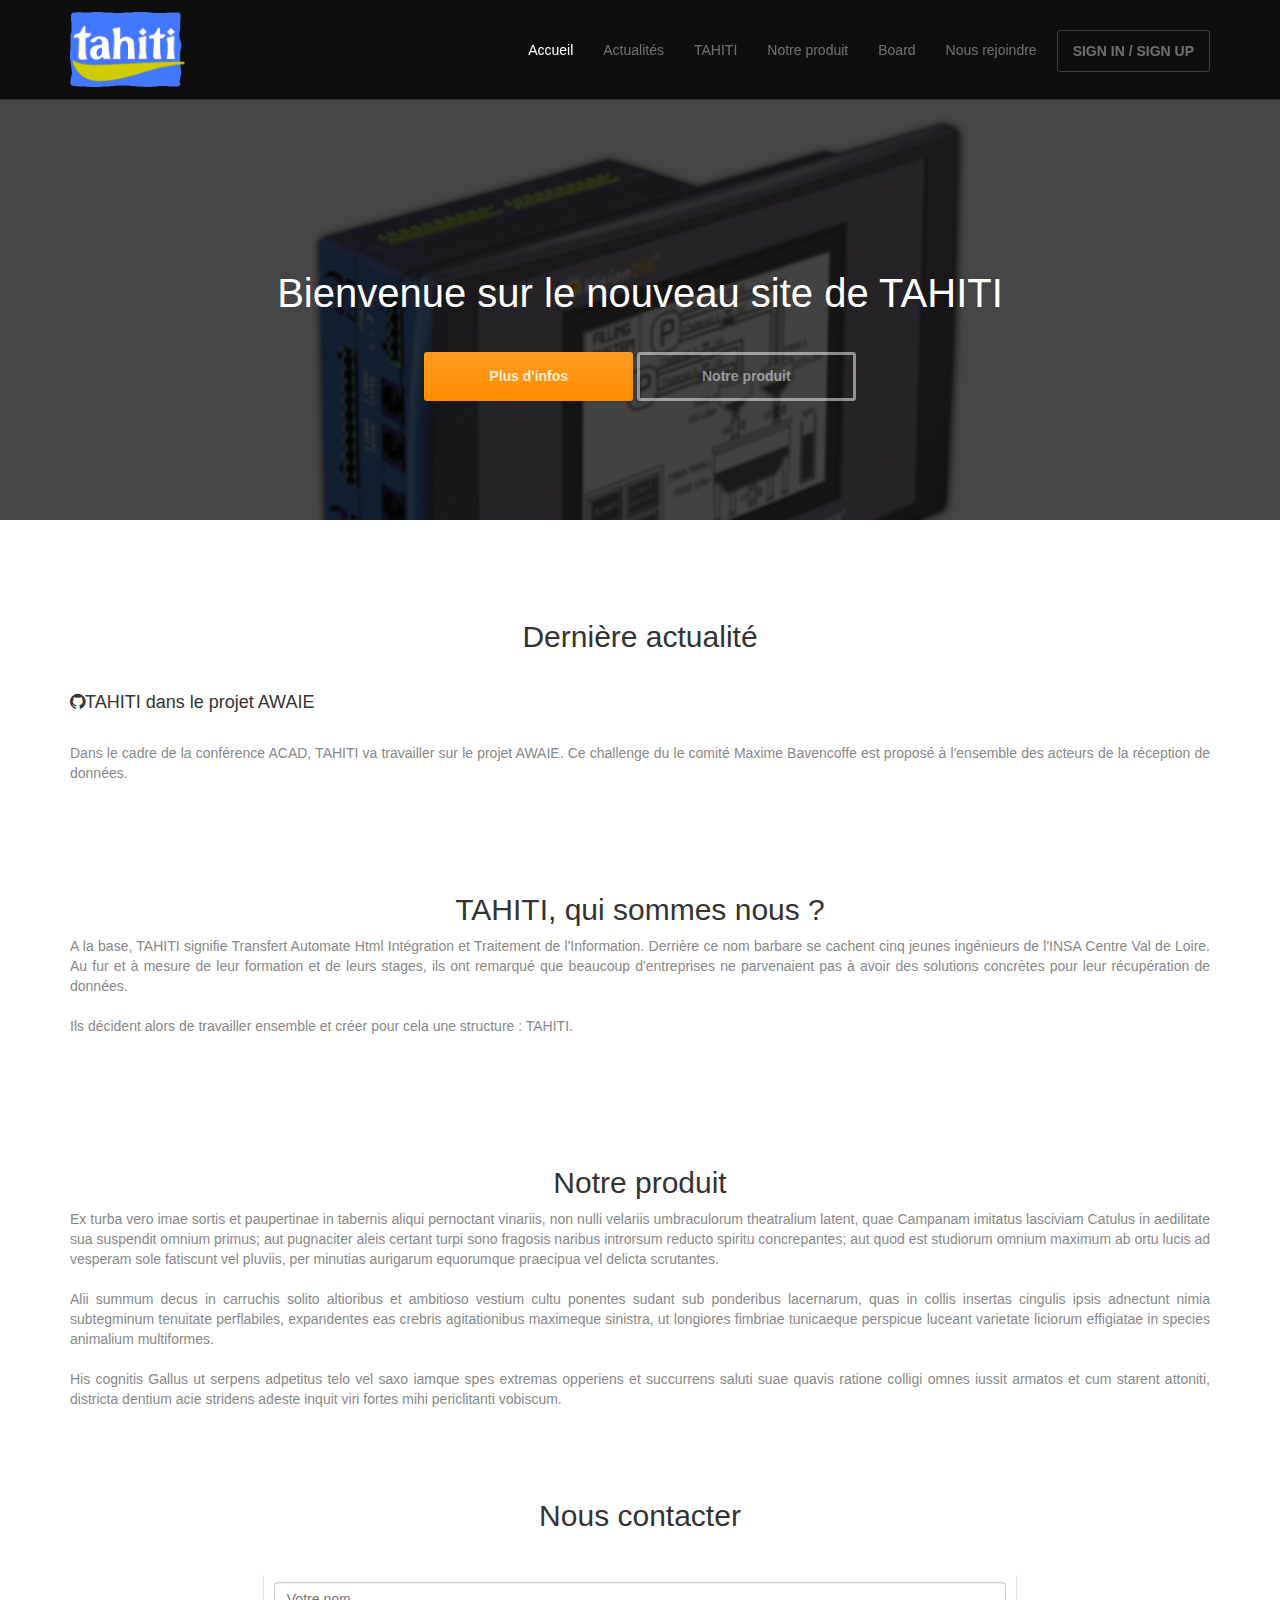
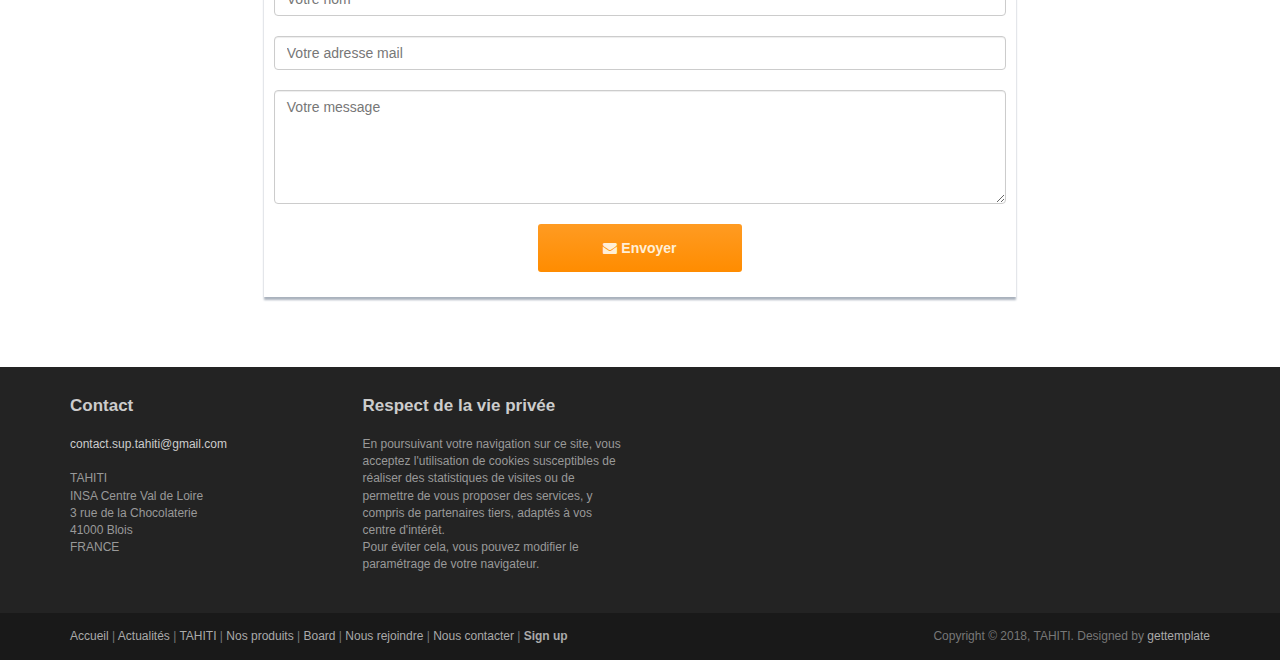
==== commit 3564edec: "Static: members pages" ====
--- a/tahiti/index.html
+++ b/tahiti/index.html
@@ -6,7 +6,7 @@
 	<meta name="viewport" content="width=device-width, initial-scale=1.0">
 	<meta name="description" content="">
 
-	<title>TAHITI - AWAIE - Accueil</title>
+	<title>TAHITI - Accueil</title>
 
 	<link rel="shortcut icon" href="assets/img/icon.png">
 
@@ -31,12 +31,12 @@
 			</div>
 			<div class="navbar-collapse collapse">
 				<ul class="nav navbar-nav pull-right">
-					<li class="active"><a href="#">Accueil</a></li>
-					<li><a href="#news">Actualités</a></li>
-					<li><a href="#about">TAHITI</a></li>
-					<li><a href="#products">Nos produits</a></li>
-					<li><a href="#about-us">Board</a></li>
-					<li><a href="#recruit">Nous rejoindre</a></li>
+					<li class="active"><a href="index.html">Accueil</a></li>
+					<li><a href="index.html#news">Actualités</a></li>
+					<li><a href="index.html#about">TAHITI</a></li>
+					<li><a href="index.html#products">Notre produit</a></li>
+					<li><a href="board.html">Board</a></li>
+					<li><a href="recruit.html">Nous rejoindre</a></li>
 					<!--<li><a href="#contact">Nous contacter</a></li>-->
 					<li><a class="btn" href="login.php">SIGN IN / SIGN UP</a></li>
 				</ul>
@@ -53,7 +53,7 @@
 				<h1 class="lead">Bienvenue sur le nouveau site de TAHITI</h1>
 				<p><br></p>
 				<p><a class="btn btn-action btn-lg" role="button" href="#about">Plus d'infos</a> <a class="btn btn-default btn-lg"
-					 role="button" href="#products">Nos produits</a></p>
+					 role="button" href="#products">Notre produit</a></p>
 			</div>
 		</div>
 	</header>
@@ -91,7 +91,7 @@
 	<!-- Products -->
 	<div class="container" id="products">
 		<br> <br>
-		<h2 class="text-center top-space">Nos produits</h2>
+		<h2 class="text-center top-space">Notre produit</h2>
 		<p class="text-muted">
 			Ex turba vero imae sortis et paupertinae in tabernis aliqui pernoctant vinariis, non nulli velariis umbraculorum
 			theatralium latent, quae Campanam imitatus lasciviam Catulus in aedilitate sua suspendit omnium primus; aut
@@ -111,7 +111,7 @@
 	</div>
 	<!-- /Products-->
 
-	<!-- About Us -->
+	<!-- About Us
 	<div class="jumbotron top-space container" id="about-us">
 		<h2 class="text-center top-space">Board</h2>
 
@@ -164,27 +164,23 @@
 				</div>
 			</div>
 		</div> <!-- /row  -->
-	</div>
-	<!-- /About Us -->
-
-	<!-- Recruit -->
-
-	<!-- /Recruit -->
+	<!-- </div>
+	/About Us -->
 
 	<!-- Contact -->
 	<div class="container text-center container" id="contact">
-		<h2 class="text-center top-space">Contact Us</h2>
+		<h2 class="text-center top-space">Nous contacter</h2>
 		<br>
 
 		<div class="contact" style="text-align:center;">
 			<div class="form-group">
 				<form method="post" action="">
-					<input type="text" name="email" class="form-control" placeholder="Your Email" tabindex="1"><br>
-					<input type="text" name="name" class="form-control" placeholder="Your Name" tabindex="2"><br>
-
-					<textarea name="content" class="form-control" rows="5" placeholder="Your Message" tabindex="3"></textarea><br>
-
-					<button class="btn btn-action btn-lg" type="submit" name="Login" tabindex="4"><i class="fa fa-envelope"></i> Send</button>
+					<input type="text" name="name" class="form-control" placeholder="Votre nom" tabindex="1"><br>
+					<input type="text" name="email" class="form-control" placeholder="Votre adresse mail" tabindex="2"><br>
+
+					<textarea name="content" class="form-control" rows="5" placeholder="Votre message" tabindex="3"></textarea><br>
+
+					<button class="btn btn-action btn-lg" type="submit" name="Login" tabindex="4"><i class="fa fa-envelope"></i> Envoyer</button>
 
 				</form>
 			</div>
@@ -205,7 +201,7 @@
 					<div class="col-md-3 widget">
 						<h3 class="widget-title">Contact</h3>
 						<div class="widget-body">
-							<p><a href="mailto:#">some.email@somewhere.com</a><br>
+							<p><a href="mailto:contact.sup.tahiti@gmail.com">contact.sup.tahiti@gmail.com</a><br>
 								<br>
 								TAHITI<br> 
 								INSA Centre Val de Loire<br> 
@@ -249,13 +245,13 @@
 					<div class="col-md-6 widget">
 						<div class="widget-body">
 							<p class="simplenav">
-								<a href="#">Accueil</a> |
-								<a href="#news">Actualités</a> |
-								<a href="#about">TAHITI</a> |
-								<a href="#products">Nos produits</a> |
-								<a href="#about-us">Board</a> |
-								<a href="#recruit">Nous rejoindre</a> |
-								<a href="#contact">Nous contacter</a> |
+								<a href="index.html">Accueil</a> |
+								<a href="index.html#news">Actualités</a> |
+								<a href="index.html#about">TAHITI</a> |
+								<a href="index.html#products">Nos produits</a> |
+								<a href="board.html">Board</a> |
+								<a href="recruit.html">Nous rejoindre</a> |
+								<a href="index.html#contact">Nous contacter</a> |
 								<b><a href="login.php">Sign up</a></b>
 							</p>
 						</div>
--- a/tahiti/assets/css/static.css
+++ b/tahiti/assets/css/static.css
@@ -142,6 +142,7 @@
 
 .text-muted {
 	color: #888;
+	text-align: justify;
 }
 
 .breadcrumb {
@@ -313,4 +314,47 @@
 
 textarea {
 	resize: vertical;
+}
+
+/* BOARD */
+
+.ul_board{
+	list-style-type: none;
+	padding-top: 130px;
+	text-align: center;
+}
+
+.li_board {
+	text-align: center;
+	display: inline;
+	margin-right: 2%;
+}
+
+.li_board .ul_board .a_board{
+	text-align: center;
+	align-content: center;
+}
+
+.a_board{
+	color:#777;
+	text-decoration: none;
+}
+
+.a_board:hover{
+	color:#333;
+	text-decoration: none;
+}
+
+.a_board_active{
+	font-weight: bold;
+	color:#333;
+	text-decoration: none;
+}
+
+.float_img{
+	height: 160px;
+	text-align: center;
+	display: block;
+	margin-left: auto;
+	margin-right: auto;
 }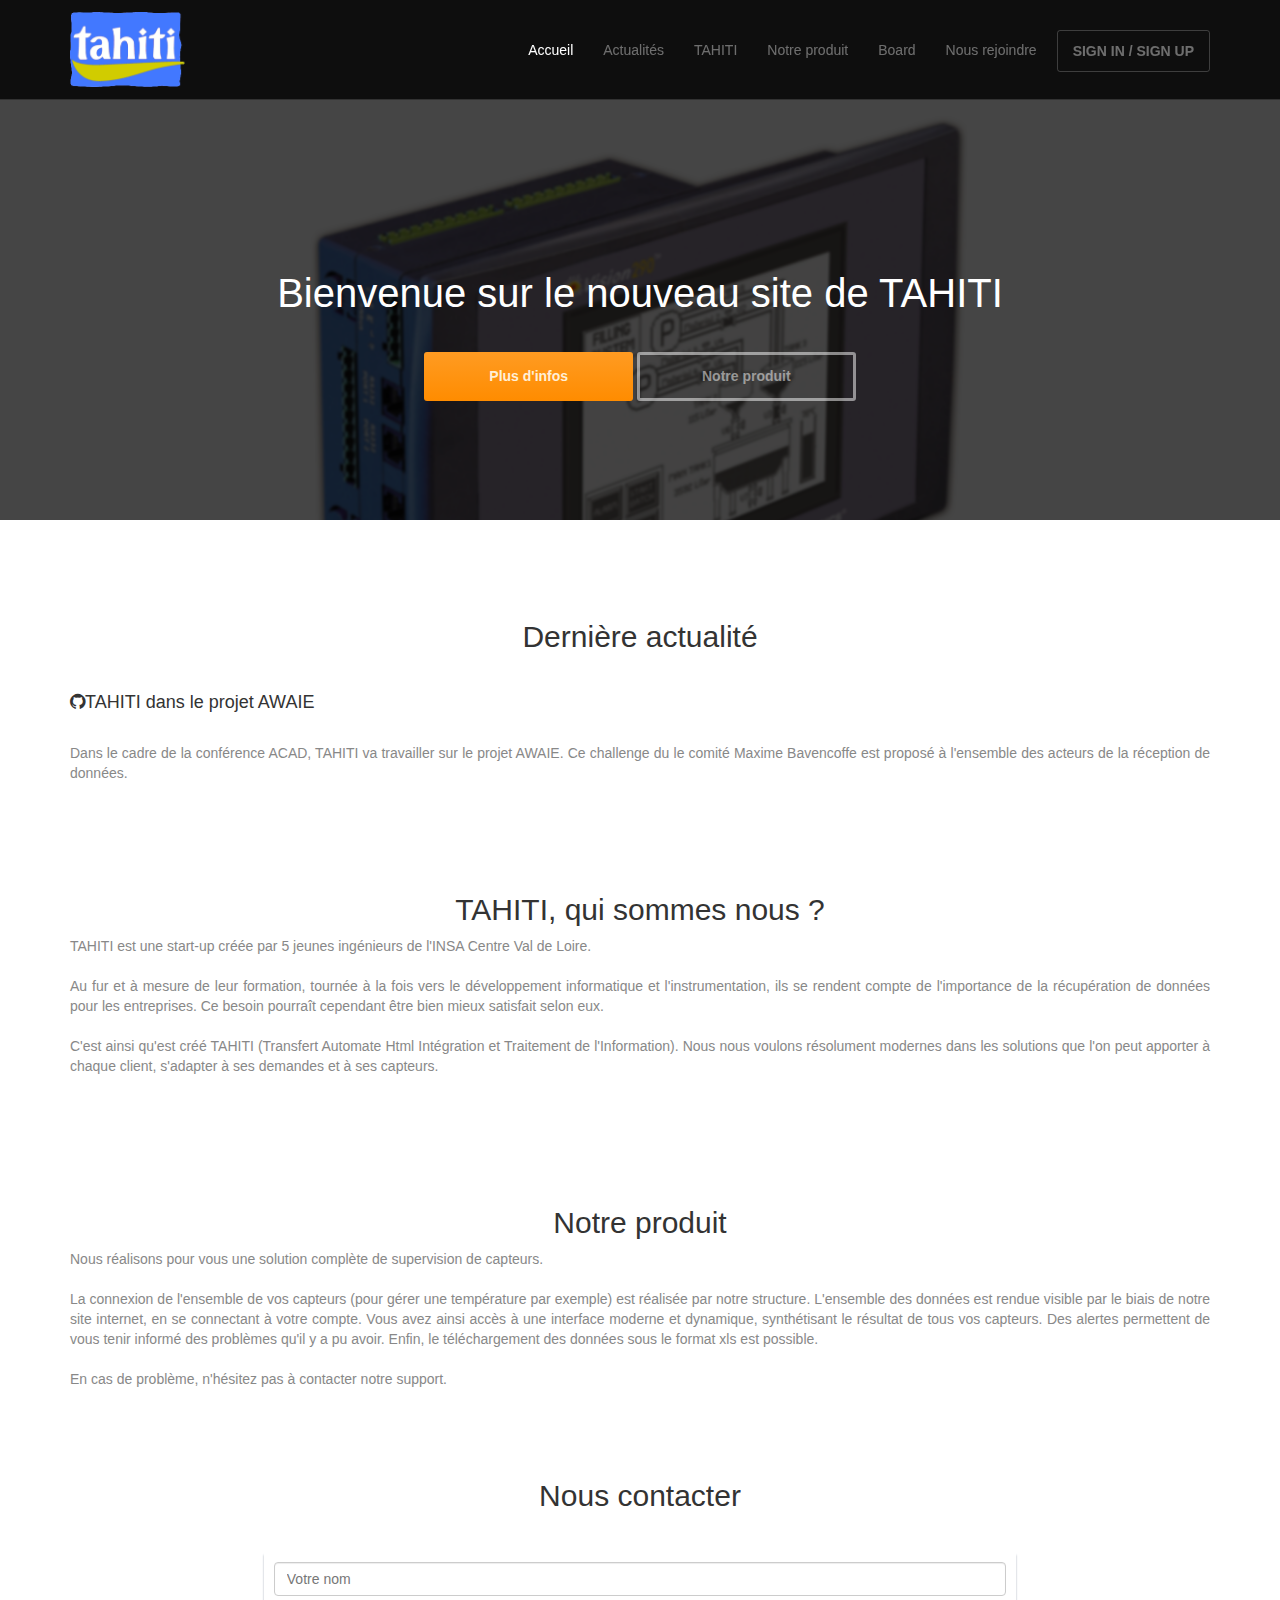
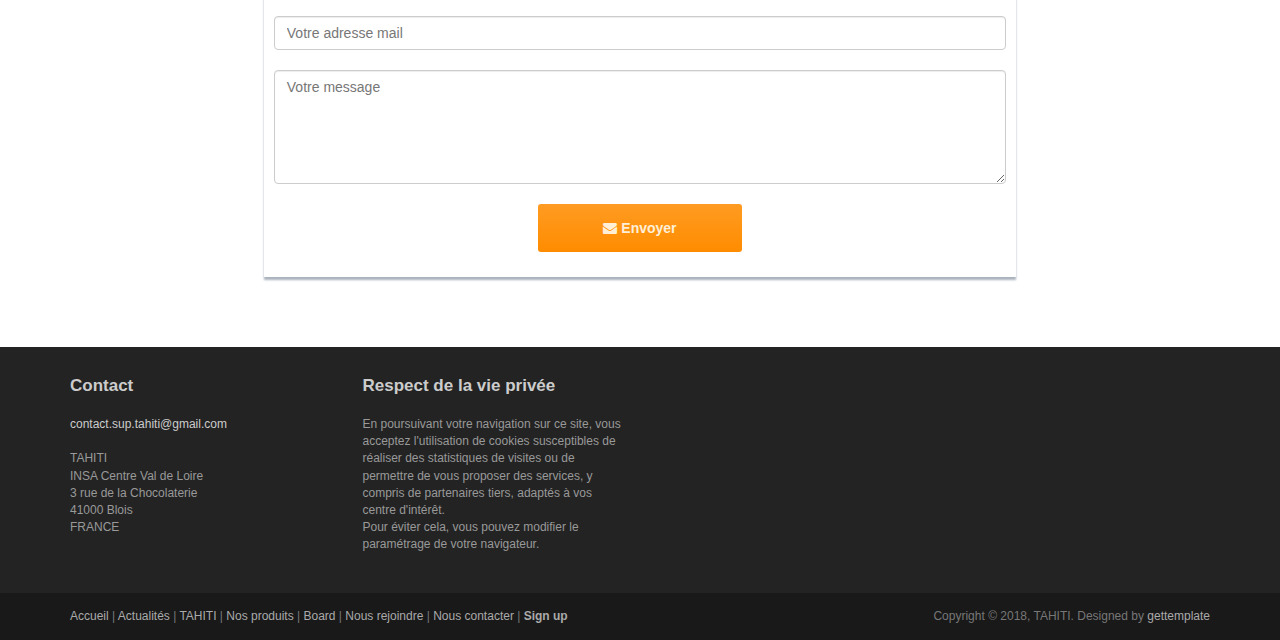
==== commit e0b20d26: "index.html: drafting" ====
--- a/tahiti/index.html
+++ b/tahiti/index.html
@@ -78,12 +78,14 @@
 		<br> <br>
 		<h2 class="text-center top-space">TAHITI, qui sommes nous ?</h2>
 		<p class="text-muted">
-			A la base, TAHITI signifie Transfert Automate Html Intégration et Traitement de l'Information.
-			Derrière ce nom barbare se cachent cinq jeunes ingénieurs de l'INSA Centre Val de Loire.
-			Au fur et à mesure de leur formation et de leurs stages, ils ont remarqué que beaucoup d'entreprises
-			ne parvenaient pas à avoir des solutions concrètes pour leur récupération de données. <br> <br>
-
-			Ils décident alors de travailler ensemble et créer pour cela une structure : TAHITI.<br><br>
+			TAHITI est une start-up créée par 5 jeunes ingénieurs de l'INSA Centre Val de Loire. <br><br>
+
+			Au fur et à mesure de leur formation, tournée à la fois vers le développement informatique et l'instrumentation,
+			ils se rendent compte de l'importance de la récupération de données pour les entreprises. Ce besoin pourraît cependant
+			être bien mieux satisfait selon eux. <br><br>
+
+			C'est ainsi qu'est créé TAHITI (Transfert Automate Html Intégration et Traitement de l'Information). Nous nous voulons
+			résolument modernes dans les solutions que l'on peut apporter à chaque client, s'adapter à ses demandes et à ses capteurs.<br><br>
 		</p>
 	</div>
 	<!-- /About-->
@@ -93,20 +95,14 @@
 		<br> <br>
 		<h2 class="text-center top-space">Notre produit</h2>
 		<p class="text-muted">
-			Ex turba vero imae sortis et paupertinae in tabernis aliqui pernoctant vinariis, non nulli velariis umbraculorum
-			theatralium latent, quae Campanam imitatus lasciviam Catulus in aedilitate sua suspendit omnium primus; aut
-			pugnaciter aleis certant turpi sono fragosis naribus introrsum reducto spiritu concrepantes; aut quod est studiorum
-			omnium maximum ab ortu lucis ad vesperam sole fatiscunt vel pluviis, per minutias aurigarum equorumque praecipua vel
-			delicta scrutantes.<br><br>
-
-			Alii summum decus in carruchis solito altioribus et ambitioso vestium cultu ponentes sudant sub ponderibus
-			lacernarum, quas in collis insertas cingulis ipsis adnectunt nimia subtegminum tenuitate perflabiles, expandentes
-			eas crebris agitationibus maximeque sinistra, ut longiores fimbriae tunicaeque perspicue luceant varietate liciorum
-			effigiatae in species animalium multiformes.<br><br>
-
-			His cognitis Gallus ut serpens adpetitus telo vel saxo iamque spes extremas opperiens et succurrens saluti suae
-			quavis ratione colligi omnes iussit armatos et cum starent attoniti, districta dentium acie stridens adeste inquit
-			viri fortes mihi periclitanti vobiscum.<br><br>
+			Nous réalisons pour vous une solution complète de supervision de capteurs.<br><br>
+
+			La connexion de l'ensemble de vos capteurs (pour gérer une température par exemple) est réalisée par notre structure. L'ensemble des
+			données est rendue visible par le biais de notre site internet, en se connectant à votre compte. Vous avez ainsi accès à une interface
+			moderne et dynamique, synthétisant le résultat de tous vos capteurs. Des alertes permettent de vous tenir informé des problèmes qu'il y a 
+			pu avoir. Enfin, le téléchargement des données sous le format xls est possible. <br><br>
+
+			En cas de problème, n'hésitez pas à contacter notre support. <br><br>
 		</p>
 	</div>
 	<!-- /Products-->
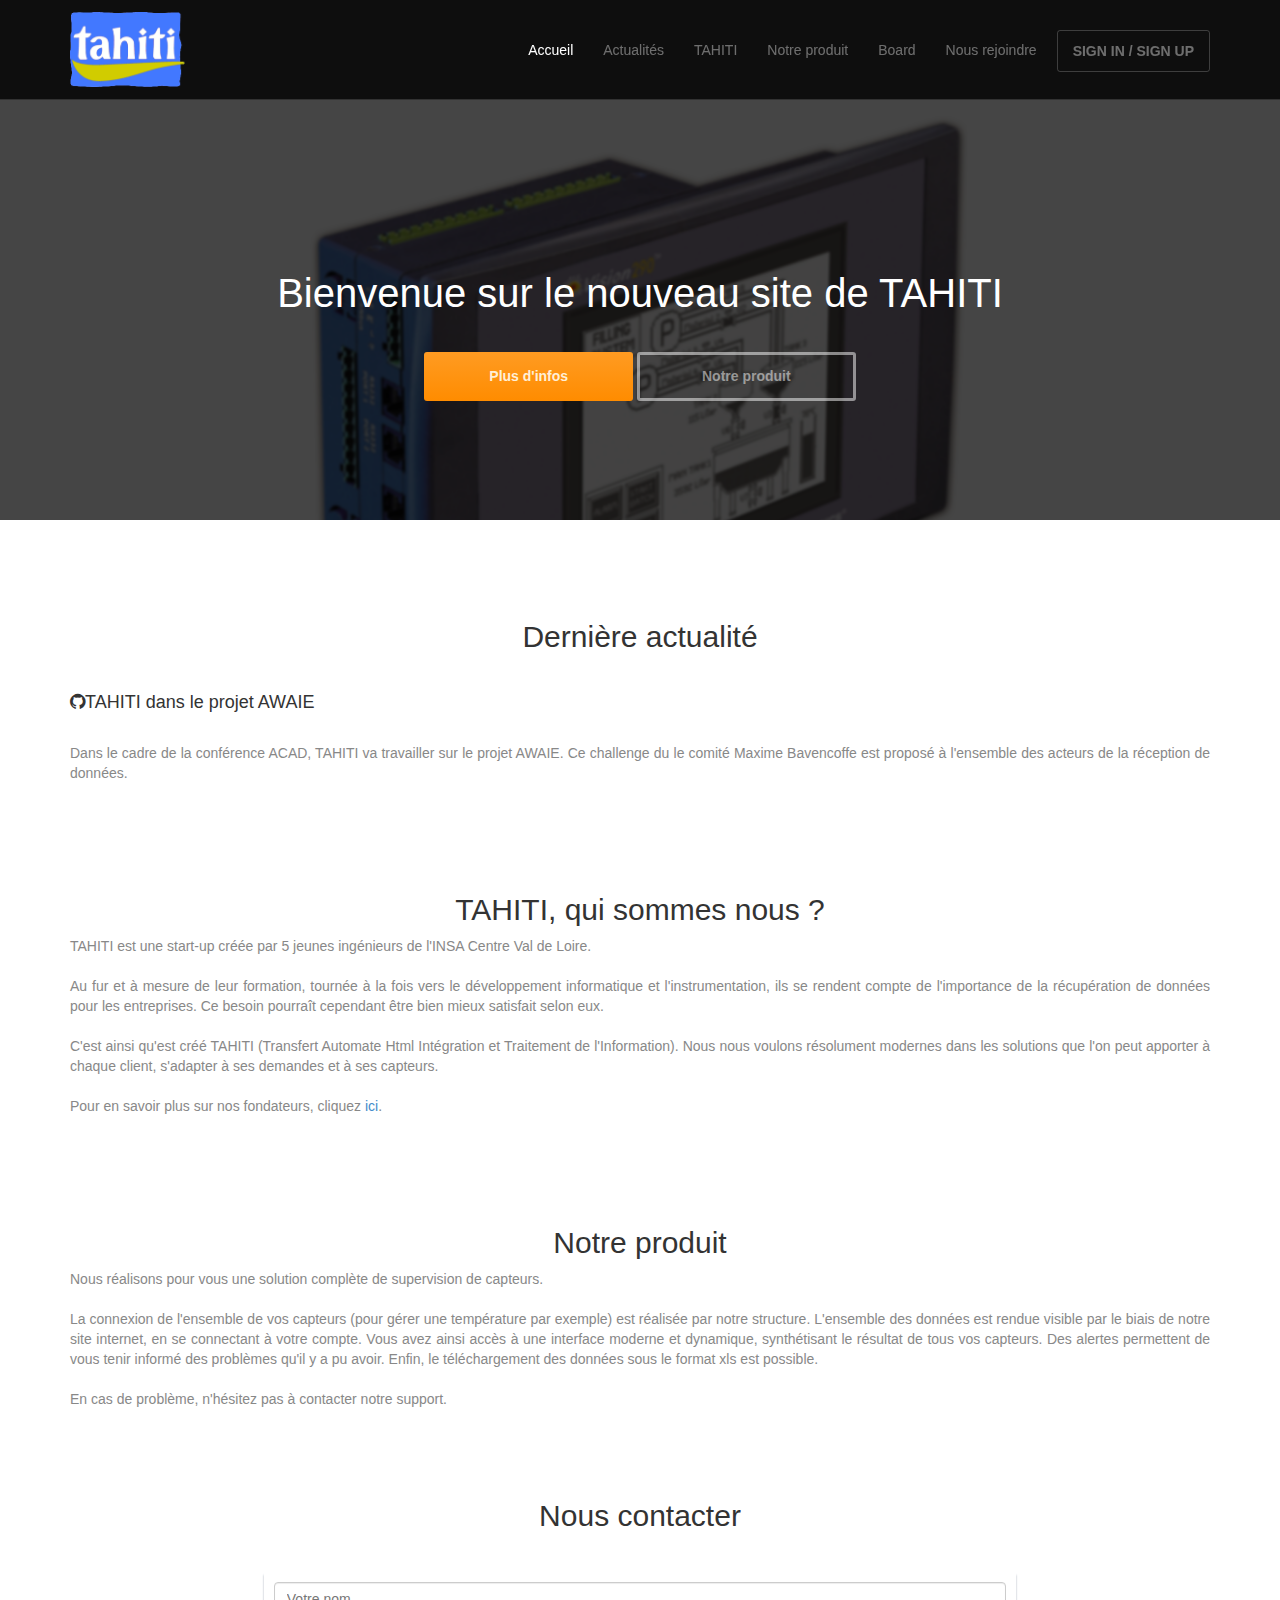
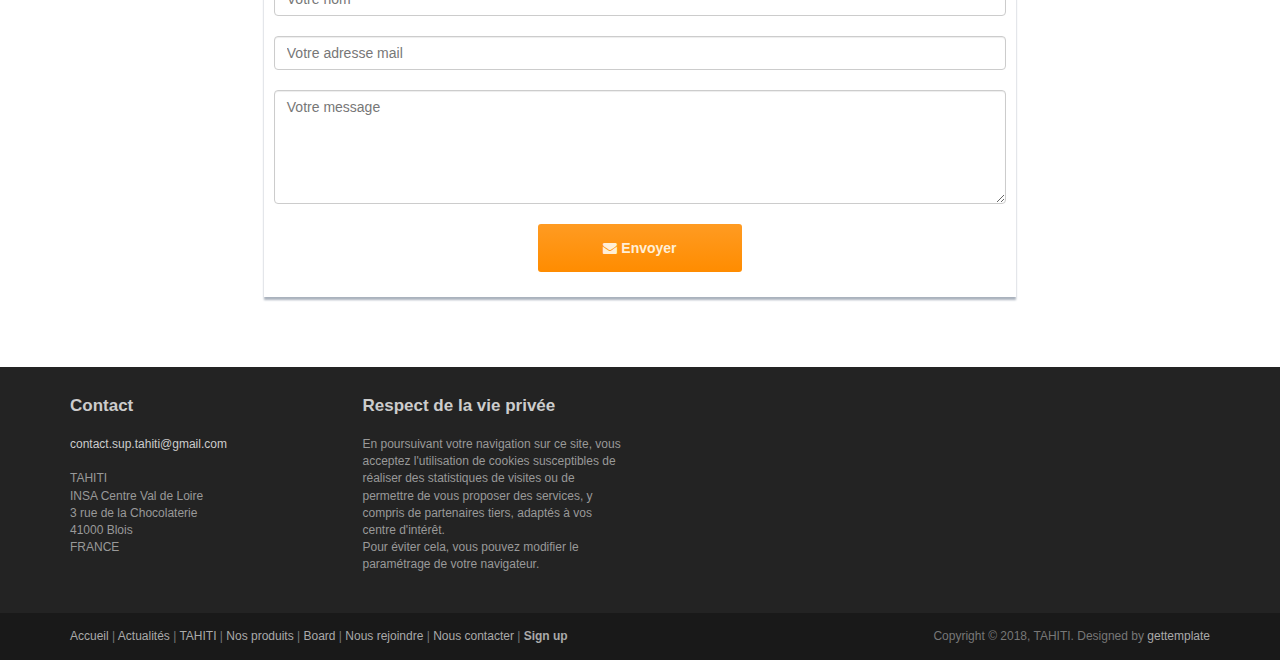
==== commit 5fd21065: "Mistake: text board and member" ====
--- a/tahiti/index.html
+++ b/tahiti/index.html
@@ -86,6 +86,8 @@
 
 			C'est ainsi qu'est créé TAHITI (Transfert Automate Html Intégration et Traitement de l'Information). Nous nous voulons
 			résolument modernes dans les solutions que l'on peut apporter à chaque client, s'adapter à ses demandes et à ses capteurs.<br><br>
+
+			Pour en savoir plus sur nos fondateurs, cliquez <a href="board.html">ici</a>.
 		</p>
 	</div>
 	<!-- /About-->
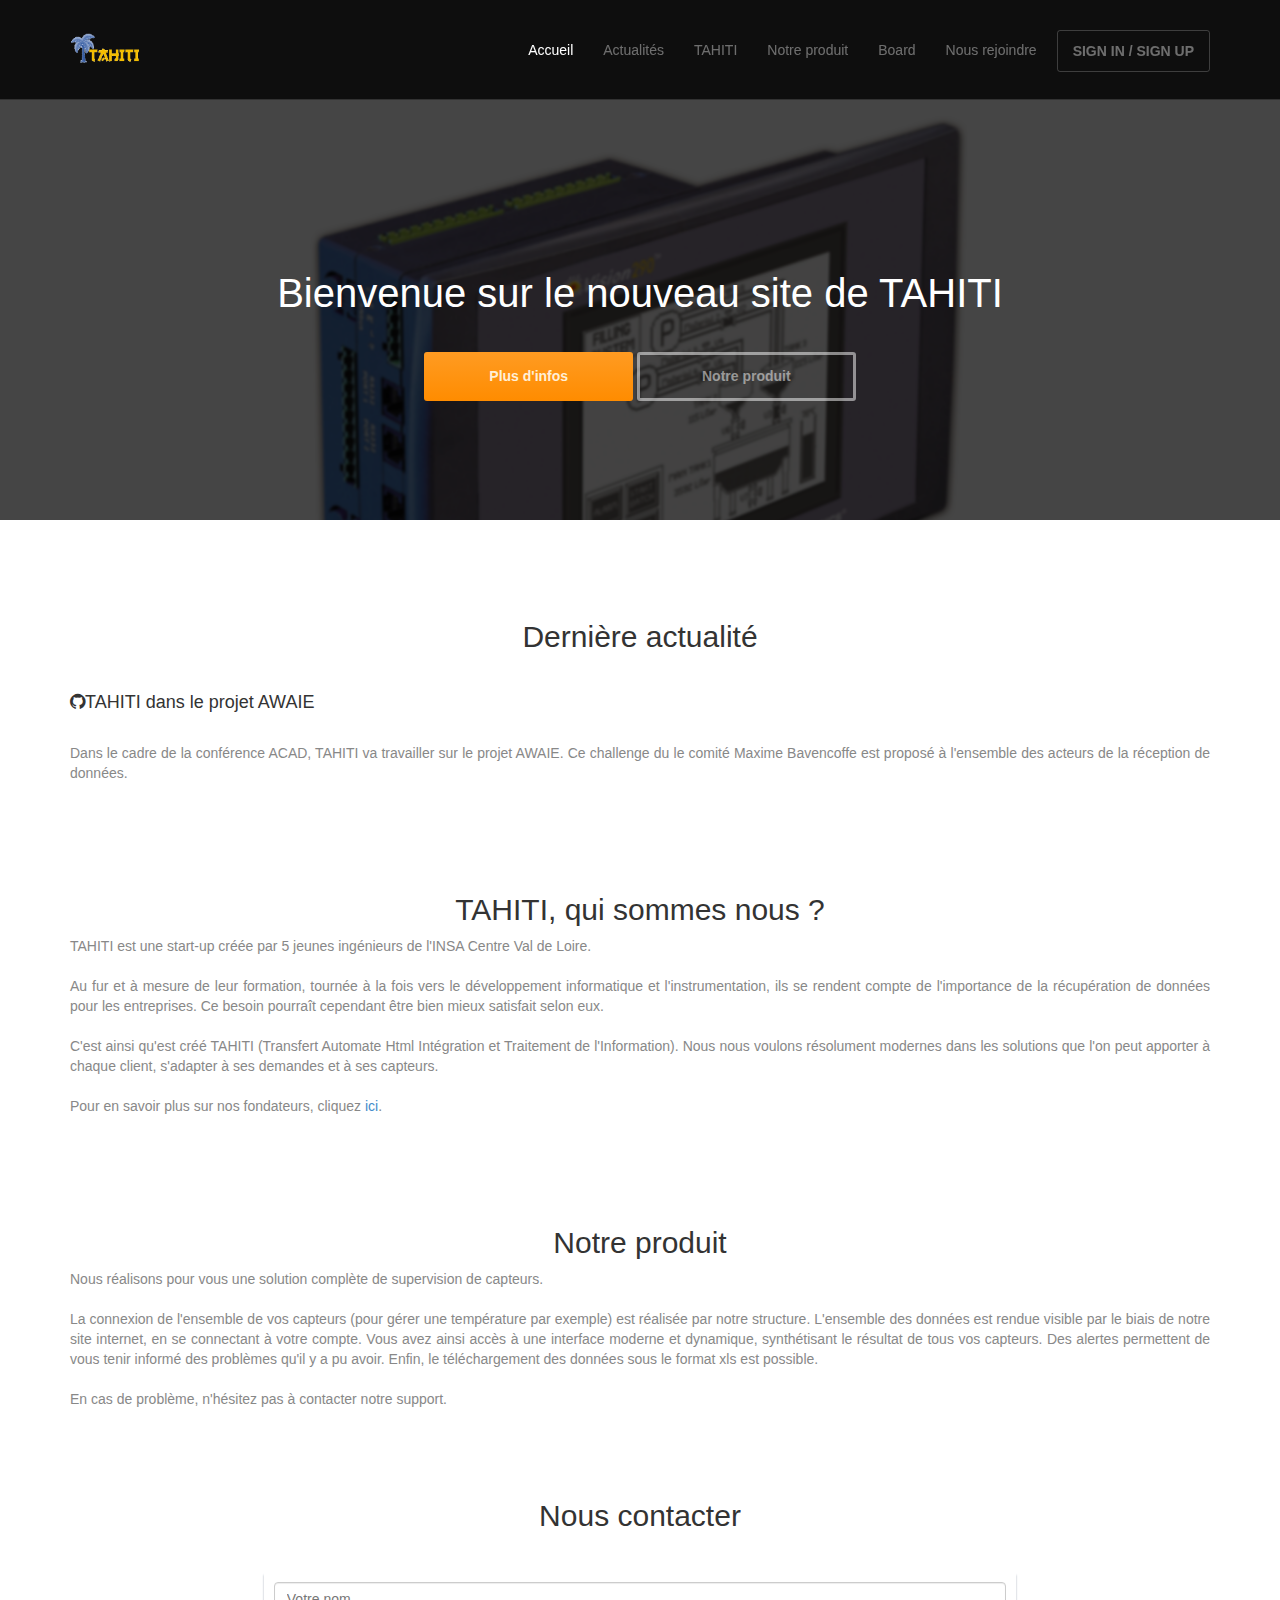
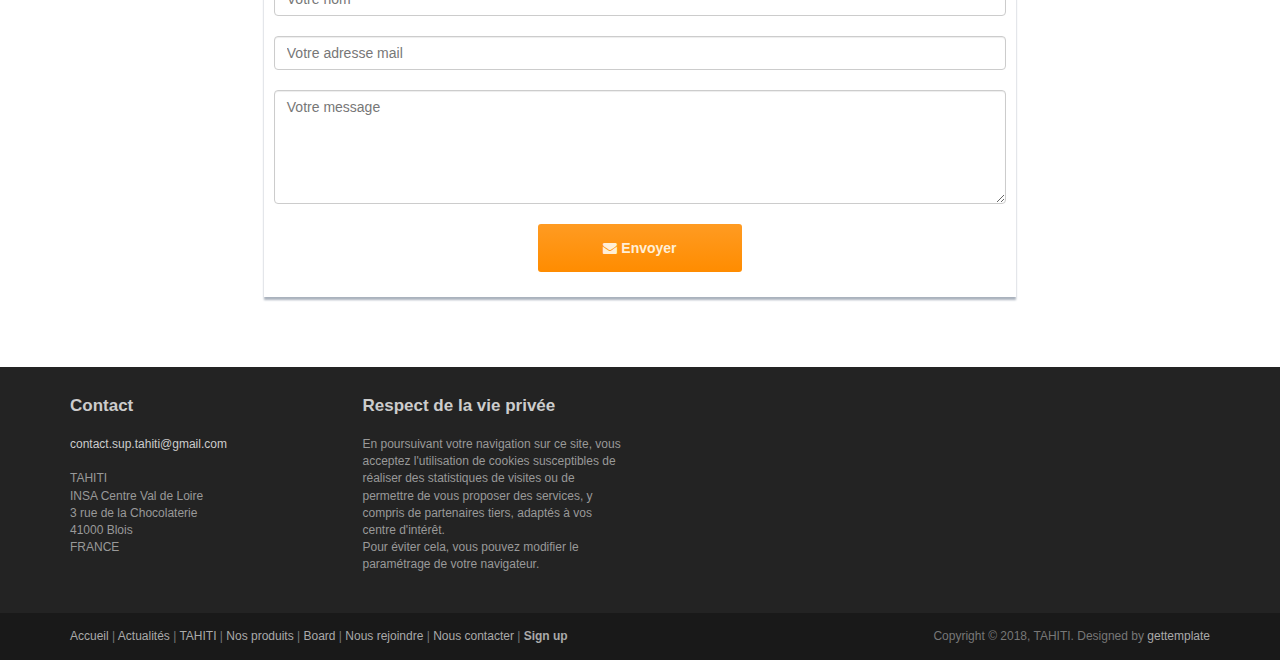
==== commit 6b9745ed: "Members update: Baptiste + Gael / Pages in html-fr" ====
--- a/tahiti/index.html
+++ b/tahiti/index.html
@@ -1,5 +1,5 @@
 <!DOCTYPE html>
-<html lang="en">
+<html lang="fr">
 
 <head>
 	<meta charset="utf-8">
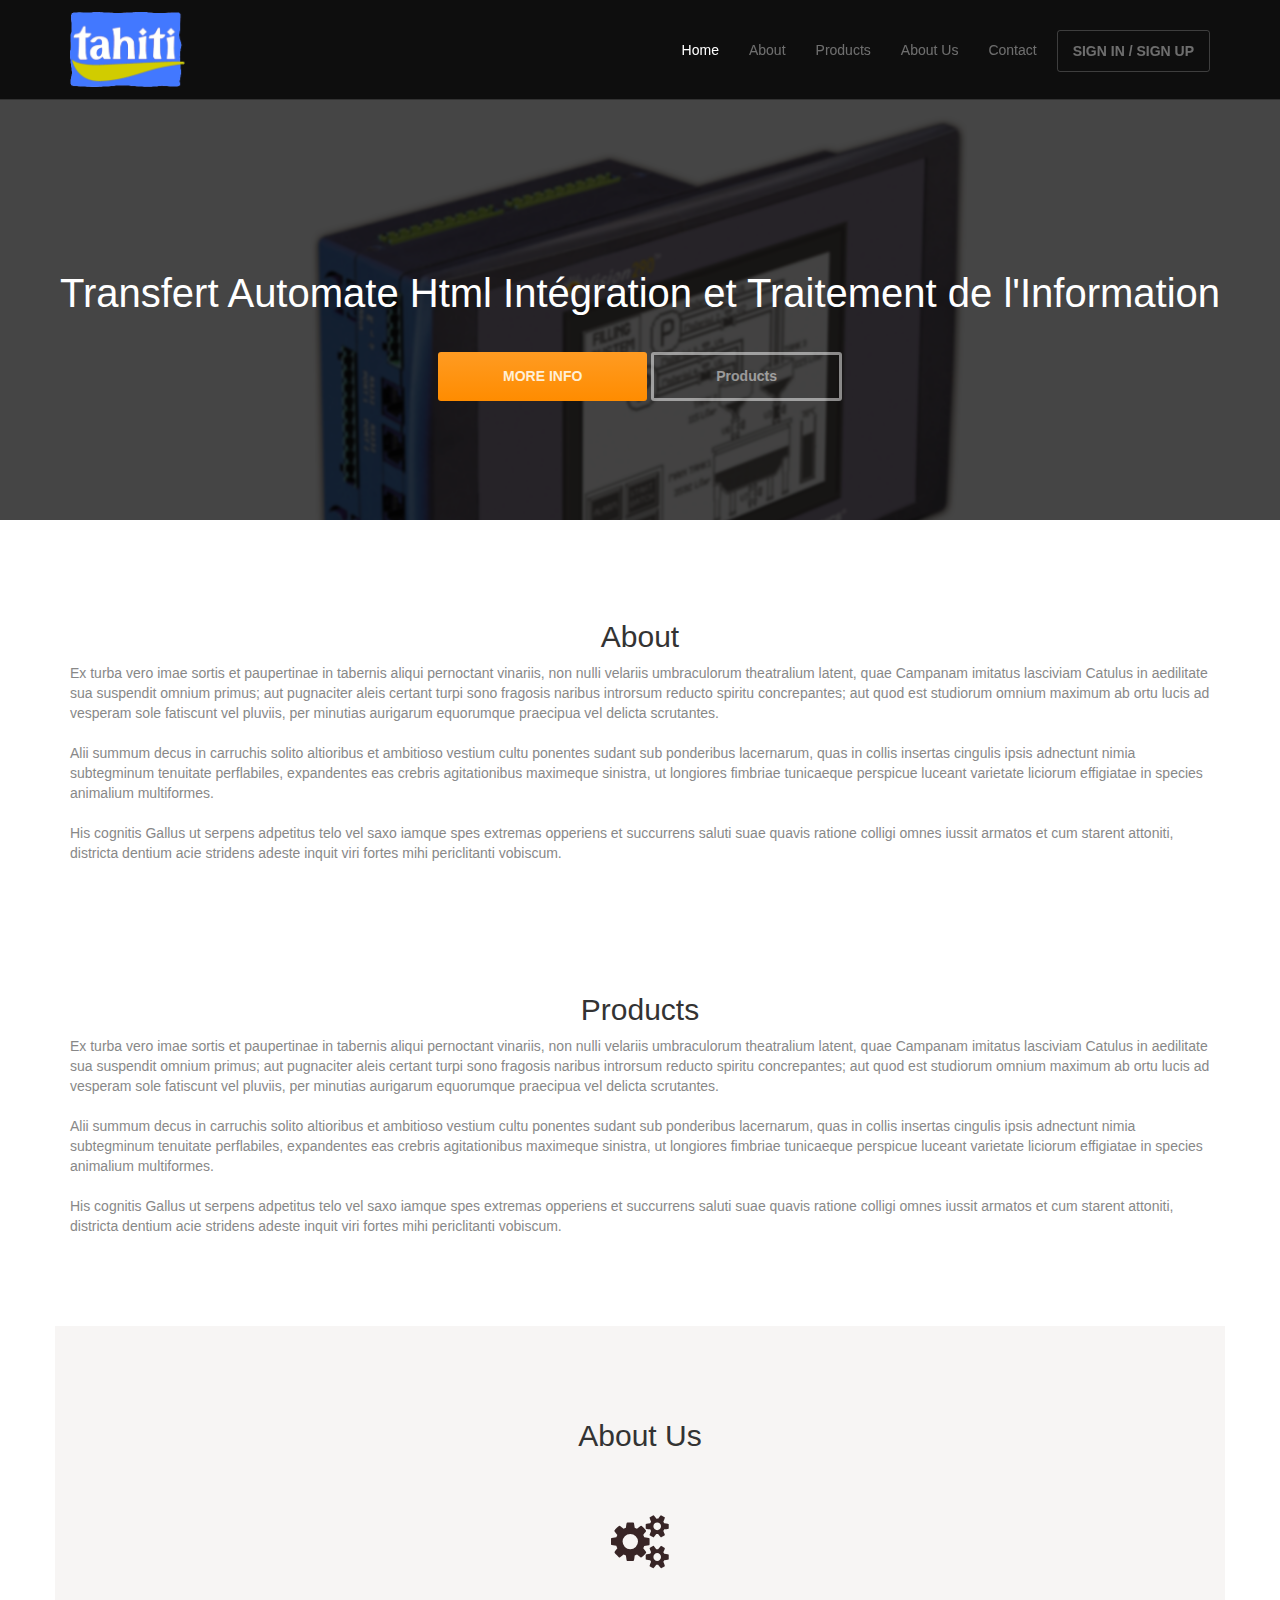
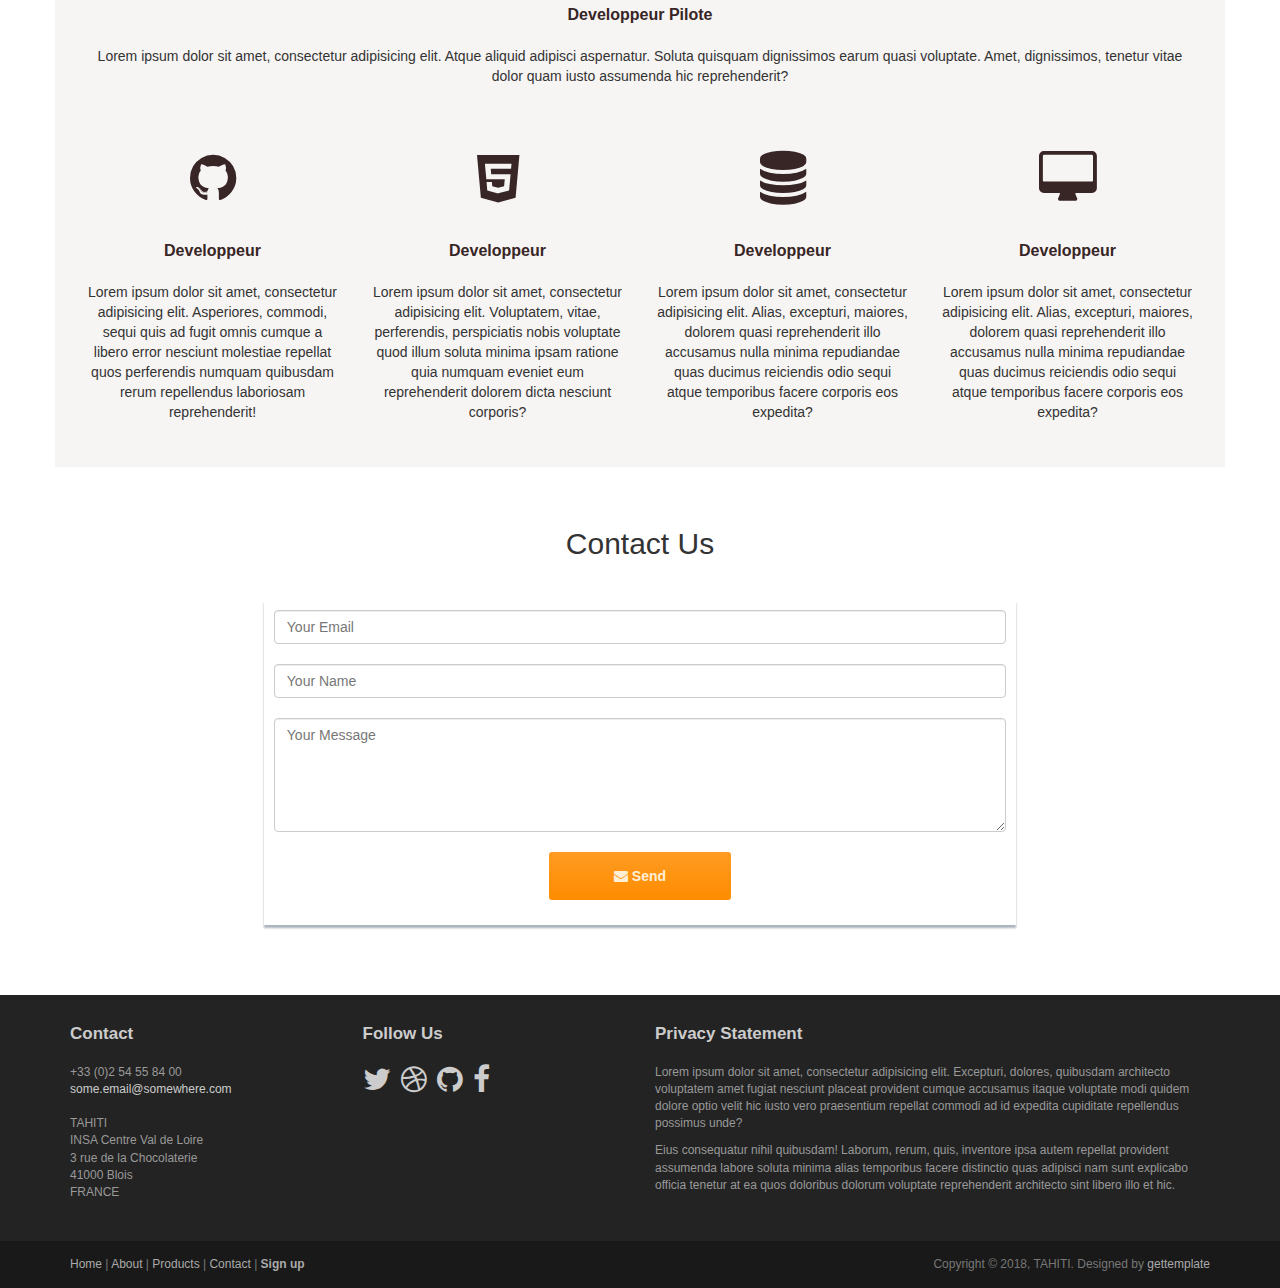
==== commit 4d6e7964: "add /tahiti" ====
--- a/tahiti/index.html
+++ b/tahiti/index.html
@@ -1,12 +1,12 @@
 <!DOCTYPE html>
-<html lang="fr">
+<html lang="en">
 
 <head>
 	<meta charset="utf-8">
 	<meta name="viewport" content="width=device-width, initial-scale=1.0">
 	<meta name="description" content="">
 
-	<title>TAHITI - Accueil</title>
+	<title>TAHITI - AWAIE -- Index</title>
 
 	<link rel="shortcut icon" href="assets/img/icon.png">
 
@@ -31,13 +31,11 @@
 			</div>
 			<div class="navbar-collapse collapse">
 				<ul class="nav navbar-nav pull-right">
-					<li class="active"><a href="index.html">Accueil</a></li>
-					<li><a href="index.html#news">Actualités</a></li>
-					<li><a href="index.html#about">TAHITI</a></li>
-					<li><a href="index.html#products">Notre produit</a></li>
-					<li><a href="board.html">Board</a></li>
-					<li><a href="recruit.html">Nous rejoindre</a></li>
-					<!--<li><a href="#contact">Nous contacter</a></li>-->
+					<li class="active"><a href="#">Home</a></li>
+					<li><a href="#about">About</a></li>
+					<li><a href="#products">Products</a></li>
+					<li><a href="#about-us">About Us</a></li>
+					<li><a href="#contact">Contact</a></li>
 					<li><a class="btn" href="login.php">SIGN IN / SIGN UP</a></li>
 				</ul>
 			</div>
@@ -50,44 +48,34 @@
 	<header id="head">
 		<div class="container">
 			<div class="row">
-				<h1 class="lead">Bienvenue sur le nouveau site de TAHITI</h1>
+				<h1 class="lead">Transfert Automate Html Intégration et Traitement de l'Information</h1>
 				<p><br></p>
-				<p><a class="btn btn-action btn-lg" role="button" href="#about">Plus d'infos</a> <a class="btn btn-default btn-lg"
-					 role="button" href="#products">Notre produit</a></p>
+				<p><a class="btn btn-action btn-lg" role="button" href="#about">MORE INFO</a> <a class="btn btn-default btn-lg"
+					 role="button" href="#products">Products</a></p>
 			</div>
 		</div>
 	</header>
 	<!-- /Header -->
-
-
-	<!-- News -->
-	<div class="container" id=news">
-		<br> <br>
-		<h2 class="text-center top-space">Dernière actualité</h2><br>
-		<h4><i class="fa fa-github"></i>TAHITI dans le projet AWAIE</h4> <br>
-		<p class="text-muted">
-			Dans le cadre de la conférence ACAD, TAHITI va travailler sur le projet AWAIE.
-			Ce challenge du  le comité Maxime Bavencoffe est proposé à l'ensemble
-			des acteurs de la réception de données.
-		</p>
-	</div>
-	<!-- /News -->
 
 	<!-- About -->
 	<div class="container" id="about">
 		<br> <br>
-		<h2 class="text-center top-space">TAHITI, qui sommes nous ?</h2>
+		<h2 class="text-center top-space">About</h2>
 		<p class="text-muted">
-			TAHITI est une start-up créée par 5 jeunes ingénieurs de l'INSA Centre Val de Loire. <br><br>
-
-			Au fur et à mesure de leur formation, tournée à la fois vers le développement informatique et l'instrumentation,
-			ils se rendent compte de l'importance de la récupération de données pour les entreprises. Ce besoin pourraît cependant
-			être bien mieux satisfait selon eux. <br><br>
-
-			C'est ainsi qu'est créé TAHITI (Transfert Automate Html Intégration et Traitement de l'Information). Nous nous voulons
-			résolument modernes dans les solutions que l'on peut apporter à chaque client, s'adapter à ses demandes et à ses capteurs.<br><br>
-
-			Pour en savoir plus sur nos fondateurs, cliquez <a href="board.html">ici</a>.
+			Ex turba vero imae sortis et paupertinae in tabernis aliqui pernoctant vinariis, non nulli velariis umbraculorum
+			theatralium latent, quae Campanam imitatus lasciviam Catulus in aedilitate sua suspendit omnium primus; aut
+			pugnaciter aleis certant turpi sono fragosis naribus introrsum reducto spiritu concrepantes; aut quod est studiorum
+			omnium maximum ab ortu lucis ad vesperam sole fatiscunt vel pluviis, per minutias aurigarum equorumque praecipua vel
+			delicta scrutantes.<br><br>
+
+			Alii summum decus in carruchis solito altioribus et ambitioso vestium cultu ponentes sudant sub ponderibus
+			lacernarum, quas in collis insertas cingulis ipsis adnectunt nimia subtegminum tenuitate perflabiles, expandentes
+			eas crebris agitationibus maximeque sinistra, ut longiores fimbriae tunicaeque perspicue luceant varietate liciorum
+			effigiatae in species animalium multiformes.<br><br>
+
+			His cognitis Gallus ut serpens adpetitus telo vel saxo iamque spes extremas opperiens et succurrens saluti suae
+			quavis ratione colligi omnes iussit armatos et cum starent attoniti, districta dentium acie stridens adeste inquit
+			viri fortes mihi periclitanti vobiscum.<br><br>
 		</p>
 	</div>
 	<!-- /About-->
@@ -95,90 +83,99 @@
 	<!-- Products -->
 	<div class="container" id="products">
 		<br> <br>
-		<h2 class="text-center top-space">Notre produit</h2>
+		<h2 class="text-center top-space">Products</h2>
 		<p class="text-muted">
-			Nous réalisons pour vous une solution complète de supervision de capteurs.<br><br>
-
-			La connexion de l'ensemble de vos capteurs (pour gérer une température par exemple) est réalisée par notre structure. L'ensemble des
-			données est rendue visible par le biais de notre site internet, en se connectant à votre compte. Vous avez ainsi accès à une interface
-			moderne et dynamique, synthétisant le résultat de tous vos capteurs. Des alertes permettent de vous tenir informé des problèmes qu'il y a 
-			pu avoir. Enfin, le téléchargement des données sous le format xls est possible. <br><br>
-
-			En cas de problème, n'hésitez pas à contacter notre support. <br><br>
+			Ex turba vero imae sortis et paupertinae in tabernis aliqui pernoctant vinariis, non nulli velariis umbraculorum
+			theatralium latent, quae Campanam imitatus lasciviam Catulus in aedilitate sua suspendit omnium primus; aut
+			pugnaciter aleis certant turpi sono fragosis naribus introrsum reducto spiritu concrepantes; aut quod est studiorum
+			omnium maximum ab ortu lucis ad vesperam sole fatiscunt vel pluviis, per minutias aurigarum equorumque praecipua vel
+			delicta scrutantes.<br><br>
+
+			Alii summum decus in carruchis solito altioribus et ambitioso vestium cultu ponentes sudant sub ponderibus
+			lacernarum, quas in collis insertas cingulis ipsis adnectunt nimia subtegminum tenuitate perflabiles, expandentes
+			eas crebris agitationibus maximeque sinistra, ut longiores fimbriae tunicaeque perspicue luceant varietate liciorum
+			effigiatae in species animalium multiformes.<br><br>
+
+			His cognitis Gallus ut serpens adpetitus telo vel saxo iamque spes extremas opperiens et succurrens saluti suae
+			quavis ratione colligi omnes iussit armatos et cum starent attoniti, districta dentium acie stridens adeste inquit
+			viri fortes mihi periclitanti vobiscum.<br><br>
 		</p>
 	</div>
 	<!-- /Products-->
 
-	<!-- About Us
+	<!-- About Us -->
 	<div class="jumbotron top-space container" id="about-us">
-		<h2 class="text-center top-space">Board</h2>
+		<h2 class="text-center top-space">About Us</h2>
 
 		<div class="row">
 			<div class="col-md-12 col-sm-12 highlight">
 				<div class="h-caption">
-					<h4><i class="fa fa-cogs"></i>Développeur Pilote<br>
-					Baptiste Chevallier</h4>
-				</div>
-				<div class="h-body text-center">
-					<p>Notre leader, notre guide. Seul Lui a le pouvoir de décider. Seul Lui a réponse à tout.<br>
-					Aussi appelé Dieu, El Monstro, Le Phénomène, le Mbappé du Web.</p>
-				</div>
-			</div>
-			<div class="col-md-3 col-sm-6 highlight">
-				<div class="h-caption">
-					<h4><i class="fa fa-github"></i>Développeur<br>
-					Stéphane Ho Sik Chuen</h4>
-				</div>
-				<div class="h-body text-center">
-					<p>Vainqueur de Hackathons, Youtuber de talent (3 vues sur sa vidéo Tuto Git pour les Nuls)
-					</p>
-				</div>
-			</div>
-			<div class="col-md-3 col-sm-6 highlight">
-				<div class="h-caption">
-					<h4><i class="fa fa-html5"></i>Développeur<br>
-					Thomas Goward</h4>
-				</div>
-				<div class="h-body text-center">
-					<p>Vu qu'on code qu'en anglais, il est parfait !</p>
-				</div>
-			</div>
-			<div class="col-md-3 col-sm-6 highlight">
-				<div class="h-caption">
-					<h4><i class="fa fa-database"></i>Développeur<br>
-					Mickaël Petit</h4>
-				</div>
-				<div class="h-body text-center">
-					<p>Aussi grand que son robot...</p>
-				</div>
-			</div>
-			<div class="col-md-3 col-sm-6 highlight">
-				<div class="h-caption">
-					<h4><i class="fa fa-desktop"></i>Développeur<br>
-						Gaël Pommé</h4>
-				</div>
-				<div class="h-body text-center">
-					<p>A partir de 13 lignes de code, il est perdu.</p>
+					<h4><i class="fa fa-cogs"></i>Developpeur Pilote</h4>
+				</div>
+				<div class="h-body text-center">
+					<p>Lorem ipsum dolor sit amet, consectetur adipisicing elit. Atque aliquid adipisci aspernatur. Soluta quisquam
+						dignissimos earum quasi voluptate. Amet, dignissimos, tenetur vitae dolor quam iusto assumenda hic
+						reprehenderit?</p>
+				</div>
+			</div>
+			<div class="col-md-3 col-sm-6 highlight">
+				<div class="h-caption">
+					<h4><i class="fa fa-github"></i>Developpeur</h4>
+				</div>
+				<div class="h-body text-center">
+					<p>Lorem ipsum dolor sit amet, consectetur adipisicing elit. Asperiores, commodi, sequi quis ad fugit omnis
+						cumque a libero error nesciunt molestiae repellat quos perferendis numquam quibusdam rerum repellendus
+						laboriosam reprehenderit! </p>
+				</div>
+			</div>
+			<div class="col-md-3 col-sm-6 highlight">
+				<div class="h-caption">
+					<h4><i class="fa fa-html5"></i>Developpeur</h4>
+				</div>
+				<div class="h-body text-center">
+					<p>Lorem ipsum dolor sit amet, consectetur adipisicing elit. Voluptatem, vitae, perferendis, perspiciatis nobis
+						voluptate quod illum soluta minima ipsam ratione quia numquam eveniet eum reprehenderit dolorem dicta nesciunt
+						corporis?</p>
+				</div>
+			</div>
+			<div class="col-md-3 col-sm-6 highlight">
+				<div class="h-caption">
+					<h4><i class="fa fa-database"></i>Developpeur</h4>
+				</div>
+				<div class="h-body text-center">
+					<p>Lorem ipsum dolor sit amet, consectetur adipisicing elit. Alias, excepturi, maiores, dolorem quasi
+						reprehenderit illo accusamus nulla minima repudiandae quas ducimus reiciendis odio sequi atque temporibus facere
+						corporis eos expedita? </p>
+				</div>
+			</div>
+			<div class="col-md-3 col-sm-6 highlight">
+				<div class="h-caption">
+					<h4><i class="fa fa-desktop"></i>Developpeur</h4>
+				</div>
+				<div class="h-body text-center">
+					<p>Lorem ipsum dolor sit amet, consectetur adipisicing elit. Alias, excepturi, maiores, dolorem quasi
+						reprehenderit illo accusamus nulla minima repudiandae quas ducimus reiciendis odio sequi atque temporibus facere
+						corporis eos expedita? </p>
 				</div>
 			</div>
 		</div> <!-- /row  -->
-	<!-- </div>
-	/About Us -->
+	</div>
+	<!-- /About Us -->
 
 	<!-- Contact -->
 	<div class="container text-center container" id="contact">
-		<h2 class="text-center top-space">Nous contacter</h2>
+		<h2 class="text-center top-space">Contact Us</h2>
 		<br>
 
 		<div class="contact" style="text-align:center;">
 			<div class="form-group">
 				<form method="post" action="">
-					<input type="text" name="name" class="form-control" placeholder="Votre nom" tabindex="1"><br>
-					<input type="text" name="email" class="form-control" placeholder="Votre adresse mail" tabindex="2"><br>
-
-					<textarea name="content" class="form-control" rows="5" placeholder="Votre message" tabindex="3"></textarea><br>
-
-					<button class="btn btn-action btn-lg" type="submit" name="Login" tabindex="4"><i class="fa fa-envelope"></i> Envoyer</button>
+					<input type="text" name="email" class="form-control" placeholder="Your Email" tabindex="1"><br>
+					<input type="text" name="name" class="form-control" placeholder="Your Name" tabindex="2"><br>
+
+					<textarea name="content" class="form-control" rows="5" placeholder="Your Message" tabindex="3"></textarea><br>
+
+					<button class="btn btn-action btn-lg" type="submit" name="Login" tabindex="4"><i class="fa fa-envelope"></i> Send</button>
 
 				</form>
 			</div>
@@ -199,18 +196,15 @@
 					<div class="col-md-3 widget">
 						<h3 class="widget-title">Contact</h3>
 						<div class="widget-body">
-							<p><a href="mailto:contact.sup.tahiti@gmail.com">contact.sup.tahiti@gmail.com</a><br>
+							<p>+33 (0)2 54 55 84 00<br>
+								<a href="mailto:#">some.email@somewhere.com</a><br>
 								<br>
-								TAHITI<br> 
-								INSA Centre Val de Loire<br> 
-								3 rue de la Chocolaterie<br> 
-								41000 Blois<br> 
-								FRANCE
-							</p>
-						</div>
-					</div>
-
-					<!--<div class="col-md-3 widget">
+								TAHITI<br> INSA Centre Val de Loire<br> 3 rue de la Chocolaterie<br> 41000 Blois<br> FRANCE
+							</p>
+						</div>
+					</div>
+
+					<div class="col-md-3 widget">
 						<h3 class="widget-title">Follow Us</h3>
 						<div class="widget-body" style="min-height: 25px;">
 							<p class="follow-me-icons">
@@ -220,15 +214,17 @@
 								<a href=""><i class="fa fa-facebook fa-2"></i></a>
 							</p>
 						</div>
-					</div>-->
-
-					<div class="col-md-3 widget">
-						<h3 class="widget-title">Respect de la vie privée</h3>
-						<div class="widget-body">
-							<p>En poursuivant votre navigation sur ce site, vous acceptez l'utilisation de cookies susceptibles de réaliser des
-								statistiques de visites ou de permettre de vous proposer des services, y compris de partenaires tiers, adaptés 
-								à vos centre d'intérêt. <br>
-							 Pour éviter cela, vous pouvez modifier le paramétrage de votre navigateur.							</p>
+					</div>
+
+					<div class="col-md-6 widget">
+						<h3 class="widget-title">Privacy Statement</h3>
+						<div class="widget-body">
+							<p>Lorem ipsum dolor sit amet, consectetur adipisicing elit. Excepturi, dolores, quibusdam architecto voluptatem
+								amet fugiat nesciunt placeat provident cumque accusamus itaque voluptate modi quidem dolore optio velit hic
+								iusto vero praesentium repellat commodi ad id expedita cupiditate repellendus possimus unde?</p>
+							<p>Eius consequatur nihil quibusdam! Laborum, rerum, quis, inventore ipsa autem repellat provident assumenda
+								labore soluta minima alias temporibus facere distinctio quas adipisci nam sunt explicabo officia tenetur at ea
+								quos doloribus dolorum voluptate reprehenderit architecto sint libero illo et hic.</p>
 						</div>
 					</div>
 
@@ -243,13 +239,10 @@
 					<div class="col-md-6 widget">
 						<div class="widget-body">
 							<p class="simplenav">
-								<a href="index.html">Accueil</a> |
-								<a href="index.html#news">Actualités</a> |
-								<a href="index.html#about">TAHITI</a> |
-								<a href="index.html#products">Nos produits</a> |
-								<a href="board.html">Board</a> |
-								<a href="recruit.html">Nous rejoindre</a> |
-								<a href="index.html#contact">Nous contacter</a> |
+								<a href="#">Home</a> |
+								<a href="#about">About</a> |
+								<a href="#products">Products</a> |
+								<a href="#about-us">Contact</a> |
 								<b><a href="login.php">Sign up</a></b>
 							</p>
 						</div>
--- a/tahiti/assets/css/static.css
+++ b/tahiti/assets/css/static.css
@@ -142,7 +142,6 @@
 
 .text-muted {
 	color: #888;
-	text-align: justify;
 }
 
 .breadcrumb {
@@ -314,47 +313,4 @@
 
 textarea {
 	resize: vertical;
-}
-
-/* BOARD */
-
-.ul_board{
-	list-style-type: none;
-	padding-top: 130px;
-	text-align: center;
-}
-
-.li_board {
-	text-align: center;
-	display: inline;
-	margin-right: 2%;
-}
-
-.li_board .ul_board .a_board{
-	text-align: center;
-	align-content: center;
-}
-
-.a_board{
-	color:#777;
-	text-decoration: none;
-}
-
-.a_board:hover{
-	color:#333;
-	text-decoration: none;
-}
-
-.a_board_active{
-	font-weight: bold;
-	color:#333;
-	text-decoration: none;
-}
-
-.float_img{
-	height: 160px;
-	text-align: center;
-	display: block;
-	margin-left: auto;
-	margin-right: auto;
 }